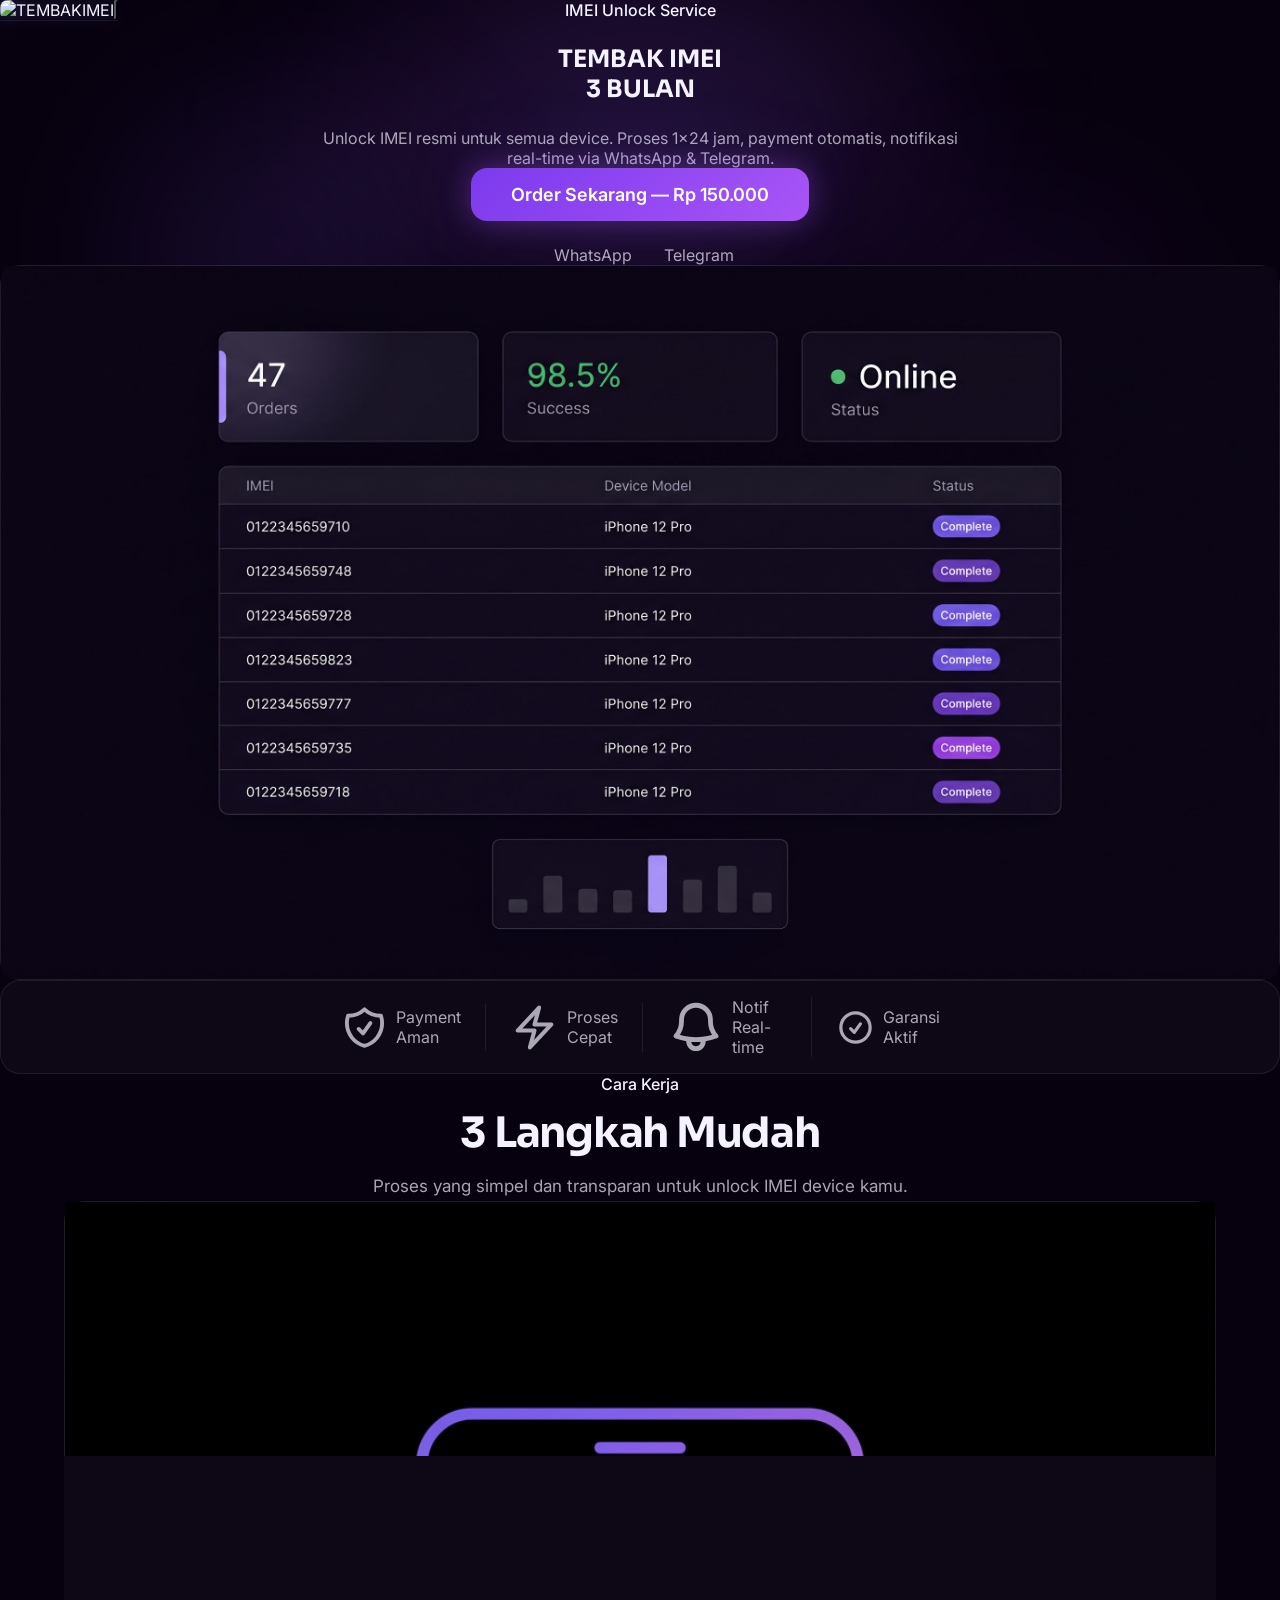
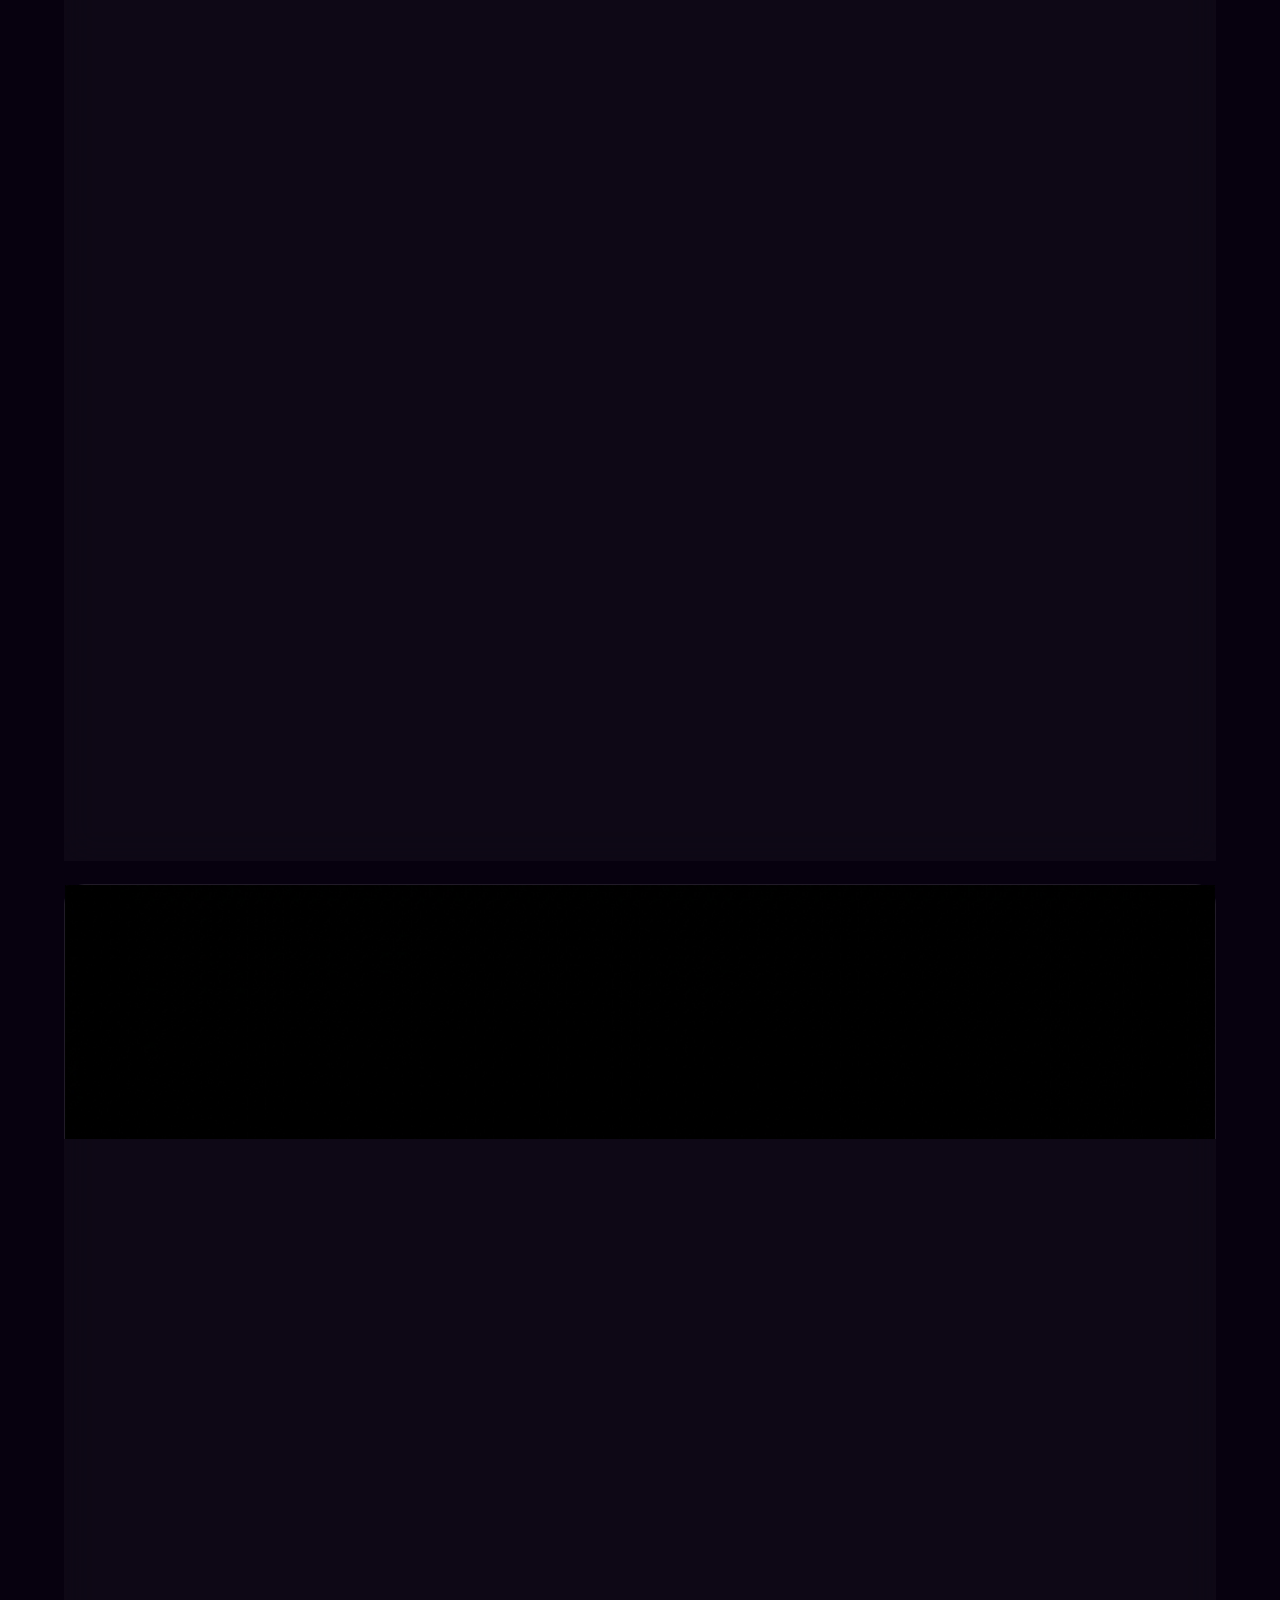
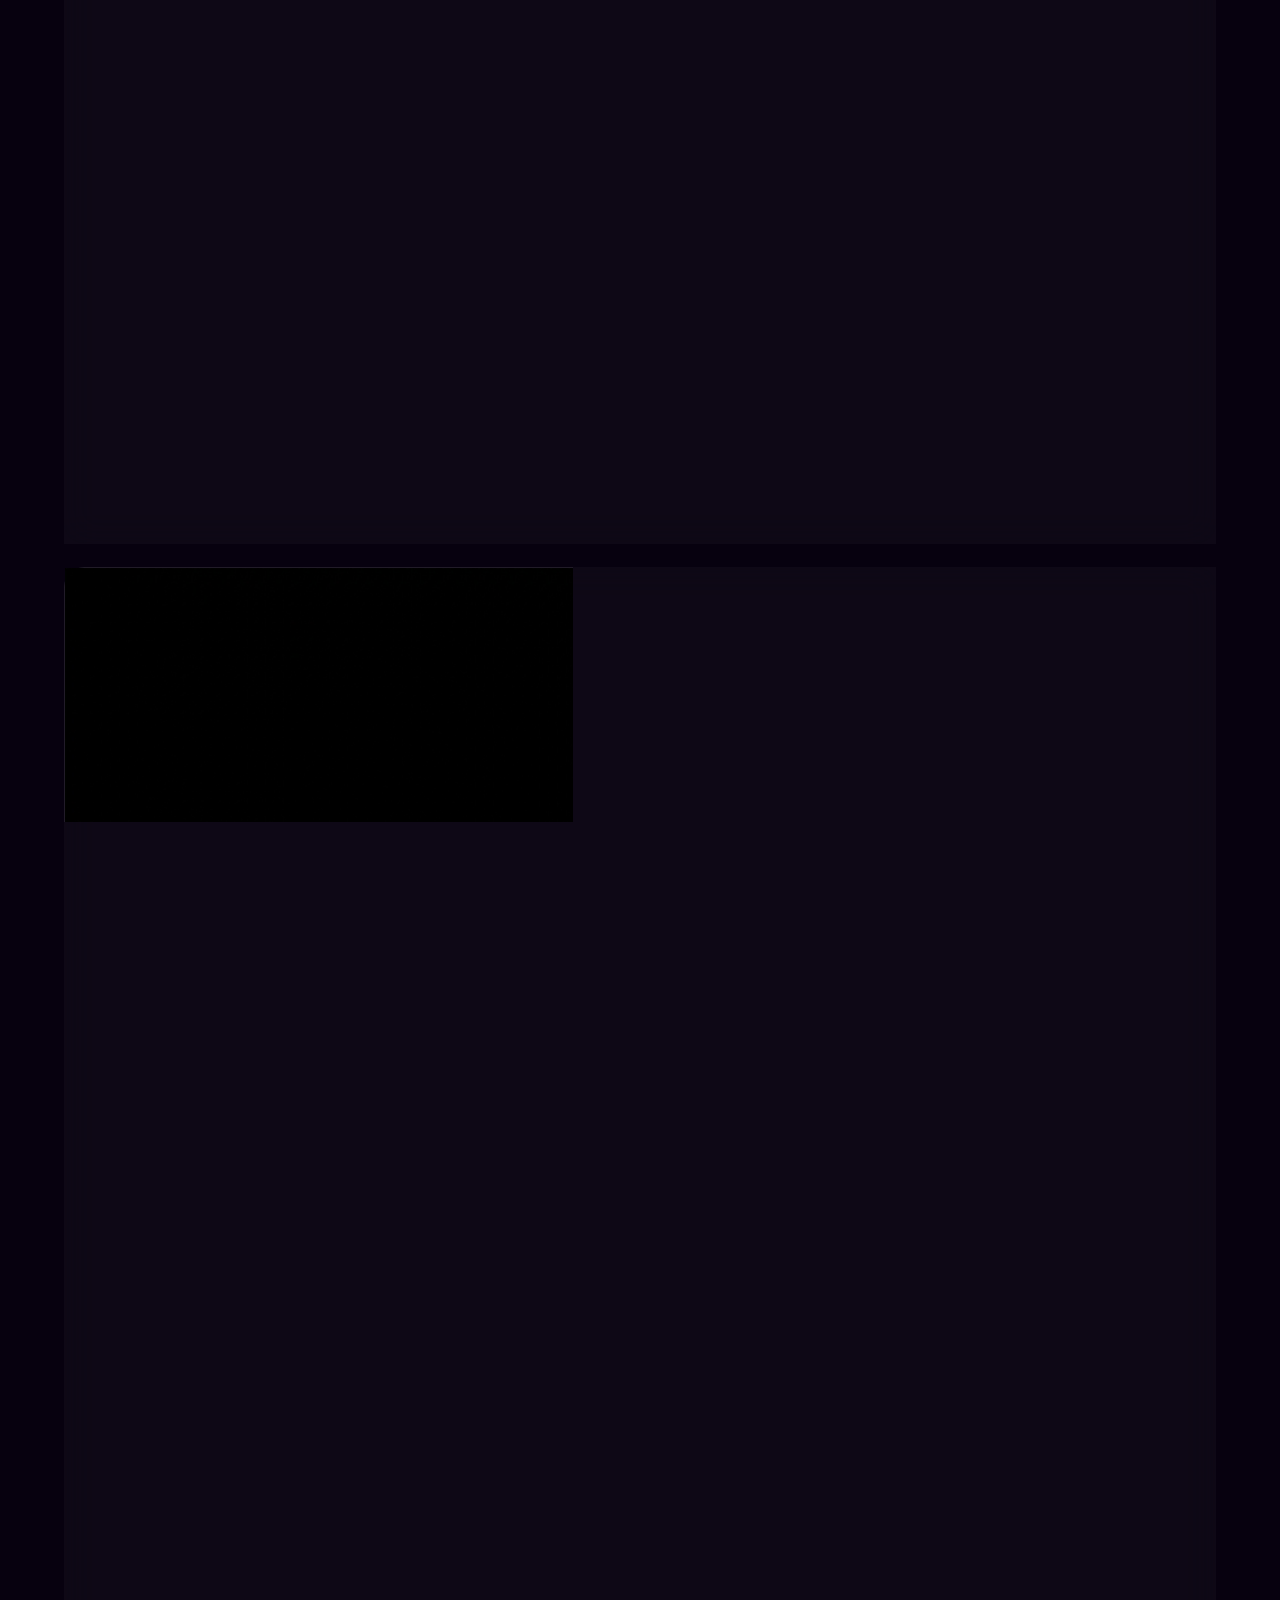
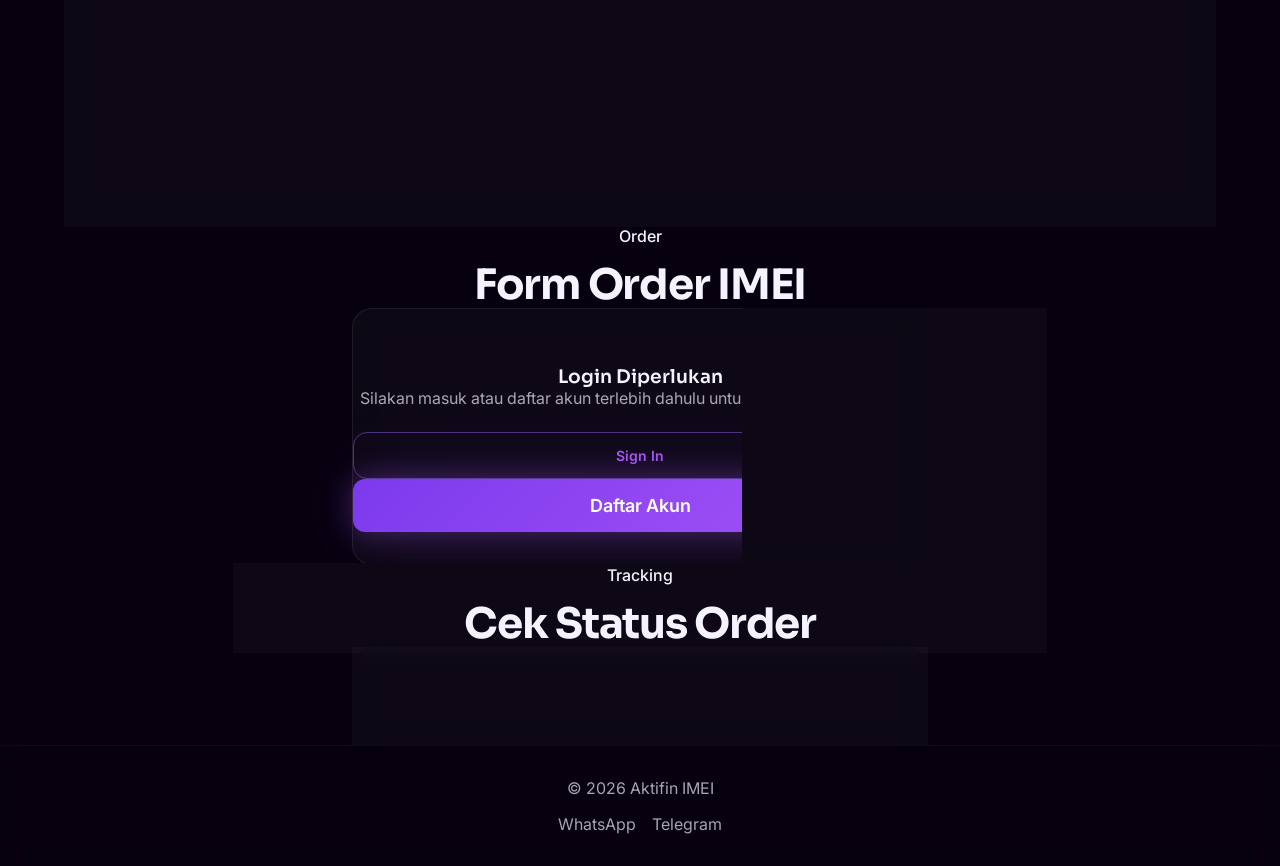
==== index.html @ e06e4b39 "first deploy - Aktifin IMEI" ====
<!DOCTYPE html>
<html lang="id">
<head>
  <meta charset="UTF-8">
  <meta name="viewport" content="width=device-width, initial-scale=1.0">
  <title>TEMBAKIMEI — Unlock IMEI Resmi 3 Bulan</title>
  <meta name="description" content="Unlock IMEI resmi dengan proses cepat 1x24 jam. Payment otomatis, notifikasi real-time.">
  <link rel="icon" type="image/png" href="https://cdn.jsdelivr.net/gh/deadlyclown/1MEI@main/IMEI.png">

  <!-- Fonts -->
  <link rel="preconnect" href="https://fonts.googleapis.com">
  <link rel="preconnect" href="https://fonts.gstatic.com" crossorigin>
  <link href="https://fonts.googleapis.com/css2?family=Inter:wght@400;500;600;700&family=Sora:wght@400;600;700;800&display=swap" rel="stylesheet">

  <!-- Tailwind -->
  <script src="https://cdn.tailwindcss.com"></script>
  <script>
    tailwind.config = {
      theme: {
        extend: {
          colors: {
            bg: '#07010F',
            surface: '#12071F',
            violet: { 500: '#8B5CF6', 600: '#7C3AED' },
            purple: { 400: '#A855F7' },
            indigo: { 500: '#6366F1' },
          },
          fontFamily: {
            sora: ['Sora', 'sans-serif'],
            inter: ['Inter', 'sans-serif'],
          }
        }
      }
    }
  </script>

  <!-- Supabase -->
  <script src="https://cdn.jsdelivr.net/npm/@supabase/supabase-js@2/dist/umd/supabase.min.js"></script>

  <!-- Custom CSS -->
  <link rel="stylesheet" href="css/style.css">

  <style>
    /* ---- Critical Above-Fold Styles ---- */
    body {
      background: #07010F;
      font-family: 'Inter', sans-serif;
      color: #F5F3FF;
      -webkit-font-smoothing: antialiased;
      -moz-osx-font-smoothing: grayscale;
    }

    .font-sora { font-family: 'Sora', sans-serif; }
    .font-inter { font-family: 'Inter', sans-serif; }

    /* Ambient Glow Background */
    .ambient-glow {
      position: absolute;
      top: -120px;
      left: 50%;
      transform: translateX(-50%);
      width: 800px;
      height: 500px;
      background: radial-gradient(ellipse at center, rgba(139,92,246,0.22) 0%, rgba(168,85,247,0.1) 40%, transparent 70%);
      filter: blur(60px);
      pointer-events: none;
      z-index: 0;
    }

    .ambient-orb {
      position: absolute;
      border-radius: 50%;
      filter: blur(80px);
      pointer-events: none;
      z-index: 0;
    }
    .orb-1 {
      width: 300px;
      height: 300px;
      background: rgba(139,92,246,0.12);
      top: 10%;
      left: 10%;
      animation: orbFloat1 20s ease-in-out infinite;
    }
    .orb-2 {
      width: 250px;
      height: 250px;
      background: rgba(168,85,247,0.08);
      top: 20%;
      right: 10%;
      animation: orbFloat2 25s ease-in-out infinite;
    }
    .orb-3 {
      width: 200px;
      height: 200px;
      background: rgba(99,102,241,0.08);
      bottom: 20%;
      left: 30%;
      animation: orbFloat3 18s ease-in-out infinite;
    }

    /* Premium Button */
    .btn-premium {
      background: linear-gradient(135deg, #7C3AED, #A855F7);
      box-shadow: 0 0 30px rgba(168,85,247,0.35), 0 0 80px rgba(139,92,246,0.15);
      transition: all 0.25s ease;
    }
    .btn-premium:hover {
      transform: translateY(-2px);
      box-shadow: 0 0 40px rgba(168,85,247,0.5), 0 0 100px rgba(139,92,246,0.25);
    }

    /* Pulse subtle */
    .pulse-subtle {
      animation: pulseSubtle 3s ease-in-out infinite;
    }
    @keyframes pulseSubtle {
      0%, 100% { box-shadow: 0 0 30px rgba(168,85,247,0.35), 0 0 80px rgba(139,92,246,0.15); }
      50% { box-shadow: 0 0 40px rgba(168,85,247,0.5), 0 0 100px rgba(139,92,246,0.25); }
    }

    /* Headings */
    .heading-section {
      font-size: 42px;
      font-weight: 700;
      letter-spacing: -0.03em;
      line-height: 1.1;
      color: #F5F3FF;
    }
    .heading-card {
      font-size: 20px;
      font-weight: 600;
      color: #F5F3FF;
    }

    /* Body text */
    .body-text {
      color: rgba(245,243,255,0.68);
      line-height: 1.7;
    }

    /* Glass card */
    .glass {
      background: rgba(255,255,255,0.03);
      backdrop-filter: blur(16px);
      -webkit-backdrop-filter: blur(16px);
      border: 1px solid rgba(255,255,255,0.08);
      border-radius: 20px;
    }

    /* Input fields */
    .input-field {
      width: 100%;
      padding: 14px 18px;
      background: rgba(255,255,255,0.04);
      border: 1px solid rgba(255,255,255,0.1);
      border-radius: 14px;
      color: #F5F3FF;
      font-size: 15px;
      transition: all 0.25s ease;
      outline: none;
    }
    .input-field::placeholder {
      color: rgba(245,243,255,0.35);
    }
    .input-field:focus {
      border-color: rgba(139,92,246,0.5);
      box-shadow: 0 0 0 3px rgba(139,92,246,0.1);
    }

    /* Outline button */
    .btn-outline {
      background: transparent;
      border: 1px solid rgba(139,92,246,0.5);
      color: #A855F7;
      padding: 14px 24px;
      border-radius: 14px;
      font-weight: 600;
      font-size: 14px;
      cursor: pointer;
      transition: all 0.25s ease;
    }
    .btn-outline:hover {
      background: rgba(139,92,246,0.1);
      border-color: #A855F7;
    }

    /* Card hover */
    .card-hover {
      transition: all 0.4s cubic-bezier(0.4,0,0.2,1);
    }
    .card-hover:hover {
      transform: translateY(-4px);
      border-color: rgba(139,92,246,0.25);
      box-shadow: 0 20px 40px rgba(139,92,246,0.15), 0 0 20px rgba(168,85,247,0.1);
    }

    /* Status badges */
    .badge-pending {
      background: rgba(245,158,11,0.15);
      color: #F59E0B;
      box-shadow: 0 0 8px rgba(245,158,11,0.2);
    }
    .badge-paid {
      background: rgba(139,92,246,0.15);
      color: #8B5CF6;
      box-shadow: 0 0 8px rgba(139,92,246,0.2);
    }
    .badge-processing {
      background: rgba(59,130,246,0.15);
      color: #3B82F6;
      box-shadow: 0 0 8px rgba(59,130,246,0.2);
    }
    .badge-completed {
      background: rgba(34,197,94,0.15);
      color: #22C55E;
      box-shadow: 0 0 8px rgba(34,197,94,0.2);
    }
    .badge-failed {
      background: rgba(239,68,68,0.15);
      color: #EF4444;
      box-shadow: 0 0 8px rgba(239,68,68,0.2);
    }

    /* Timeline */
    .timeline-line {
      position: absolute;
      left: 19px;
      top: 8px;
      bottom: 8px;
      width: 2px;
      background: rgba(255,255,255,0.1);
      border-radius: 1px;
    }

    /* Hero entrance */
    @keyframes fadeInUp {
      from { opacity: 0; transform: translateY(20px); }
      to { opacity: 1; transform: translateY(0); }
    }
    .hero-fade {
      animation: fadeInUp 0.8s ease-out both;
    }
    .hero-fade-1 { animation-delay: 0.1s; }
    .hero-fade-2 { animation-delay: 0.25s; }
    .hero-fade-3 { animation-delay: 0.4s; }
    .hero-fade-4 { animation-delay: 0.55s; }
    .hero-fade-5 { animation-delay: 0.7s; }

    /* Reduced motion */
    @media (prefers-reduced-motion: reduce) {
      .hero-fade { animation: none; opacity: 1; }
      .pulse-subtle { animation: none; }
    }

    /* ==========================================================
       DEVICE DROPDOWN — Custom 2-Level Brand/Model Selector
       ========================================================== */
    .device-dropdown-wrapper { position: relative; }

    .device-trigger-btn {
      width: 100%;
      padding: 14px 48px 14px 18px;
      background: #1c1929;
      border: 1px solid rgba(139,92,246,0.3);
      border-radius: 12px;
      color: #F5F3FF;
      font-size: 15px;
      text-align: left;
      cursor: pointer;
      transition: all 0.25s ease;
      outline: none;
      position: relative;
    }
    .device-trigger-btn:focus,
    .device-trigger-btn.device-open {
      border-color: #6c3fff;
      box-shadow: 0 0 0 3px rgba(108,63,255,0.25);
    }
    .device-trigger-btn .device-trigger-placeholder {
      color: rgba(245,243,255,0.4);
    }
    .device-trigger-btn .device-arrow {
      position: absolute;
      right: 16px;
      top: 50%;
      transform: translateY(-50%);
      width: 16px;
      height: 16px;
      color: #8B5CF6;
      transition: transform 0.25s ease;
      pointer-events: none;
    }
    .device-trigger-btn.device-open .device-arrow {
      transform: translateY(-50%) rotate(180deg);
    }

    .device-panel {
      position: absolute;
      top: calc(100% + 8px);
      left: 0;
      right: 0;
      background: #1c1929;
      border: 1px solid rgba(139,92,246,0.3);
      border-radius: 14px;
      box-shadow: 0 20px 50px rgba(0,0,0,0.6), 0 0 30px rgba(139,92,246,0.1);
      z-index: 50;
      overflow: hidden;
      animation: devicePanelIn 0.2s ease both;
    }
    @keyframes devicePanelIn {
      from { opacity: 0; transform: translateY(-6px) scale(0.98); }
      to   { opacity: 1; transform: translateY(0) scale(1); }
    }

    .device-panel-inner {
      padding: 16px;
      max-height: 380px;
      overflow-y: auto;
      scrollbar-width: thin;
      scrollbar-color: rgba(139,92,246,0.3) transparent;
    }
    .device-panel-inner::-webkit-scrollbar { width: 5px; }
    .device-panel-inner::-webkit-scrollbar-thumb {
      background: rgba(139,92,246,0.3);
      border-radius: 10px;
    }

    .device-panel-header {
      display: flex;
      align-items: center;
      gap: 10px;
      margin-bottom: 14px;
      padding-bottom: 12px;
      border-bottom: 1px solid rgba(255,255,255,0.06);
    }
    .device-panel-header h4 {
      font-size: 14px;
      font-weight: 600;
      color: #F5F3FF;
      margin: 0;
    }
    .device-panel-header .device-back-btn {
      display: flex;
      align-items: center;
      gap: 4px;
      padding: 5px 10px;
      background: rgba(139,92,246,0.1);
      border: 1px solid rgba(139,92,246,0.25);
      border-radius: 8px;
      color: #A855F7;
      font-size: 12px;
      font-weight: 500;
      cursor: pointer;
      transition: all 0.2s ease;
    }
    .device-panel-header .device-back-btn:hover {
      background: rgba(139,92,246,0.2);
      border-color: #A855F7;
    }

    .device-brand-grid {
      display: grid;
      grid-template-columns: repeat(2, 1fr);
      gap: 10px;
    }
    .device-brand-btn {
      display: flex;
      align-items: center;
      gap: 10px;
      padding: 14px 12px;
      background: rgba(255,255,255,0.03);
      border: 1px solid rgba(255,255,255,0.08);
      border-radius: 12px;
      color: #F5F3FF;
      font-size: 14px;
      font-weight: 500;
      cursor: pointer;
      transition: all 0.2s ease;
      text-align: left;
    }
    .device-brand-btn:hover {
      background: rgba(139,92,246,0.12);
      border-color: rgba(139,92,246,0.35);
      transform: translateY(-1px);
    }
    .device-brand-btn .brand-icon {
      font-size: 20px;
      line-height: 1;
      flex-shrink: 0;
    }

    .device-search {
      width: 100%;
      padding: 10px 14px;
      margin-bottom: 10px;
      background: rgba(255,255,255,0.04);
      border: 1px solid rgba(255,255,255,0.1);
      border-radius: 10px;
      color: #F5F3FF;
      font-size: 14px;
      outline: none;
      transition: all 0.2s ease;
    }
    .device-search::placeholder { color: rgba(245,243,255,0.35); }
    .device-search:focus {
      border-color: rgba(139,92,246,0.5);
      box-shadow: 0 0 0 2px rgba(139,92,246,0.1);
    }

    .device-model-list {
      display: flex;
      flex-direction: column;
      gap: 4px;
    }
    .device-model-btn {
      padding: 10px 14px;
      background: transparent;
      border: none;
      border-radius: 10px;
      color: rgba(245,243,255,0.85);
      font-size: 14px;
      text-align: left;
      cursor: pointer;
      transition: all 0.15s ease;
    }
    .device-model-btn:hover {
      background: rgba(139,92,246,0.12);
      color: #F5F3FF;
    }
    .device-model-btn.selected {
      background: rgba(139,92,246,0.2);
      color: #F5F3FF;
      font-weight: 600;
    }
    .device-model-btn.no-match {
      display: none;
    }

    .device-other-input {
      width: 100%;
      padding: 12px 14px;
      background: rgba(255,255,255,0.04);
      border: 1px solid rgba(255,255,255,0.1);
      border-radius: 10px;
      color: #F5F3FF;
      font-size: 14px;
      outline: none;
      transition: all 0.2s ease;
    }
    .device-other-input::placeholder { color: rgba(245,243,255,0.35); }
    .device-other-input:focus {
      border-color: rgba(139,92,246,0.5);
      box-shadow: 0 0 0 2px rgba(139,92,246,0.1);
    }
    .device-confirm-btn {
      margin-top: 10px;
      width: 100%;
      padding: 10px;
      background: linear-gradient(135deg, #7C3AED, #A855F7);
      border: none;
      border-radius: 10px;
      color: #fff;
      font-size: 13px;
      font-weight: 600;
      cursor: pointer;
      transition: all 0.2s ease;
    }
    .device-confirm-btn:hover {
      opacity: 0.9;
      transform: translateY(-1px);
    }

    .device-step {
      transition: opacity 0.2s ease, transform 0.2s ease;
    }
    .device-step.hidden {
      display: none;
    }
    .device-step-enter {
      animation: deviceStepIn 0.2s ease both;
    }
    @keyframes deviceStepIn {
      from { opacity: 0; transform: translateX(12px); }
      to   { opacity: 1; transform: translateX(0); }
    }

    /* OTP Modal: Name fields animation */
    @keyframes nameFieldsSlide {
      from { opacity: 0; max-height: 0; transform: translateY(-8px); margin-top: 0; }
      to   { opacity: 1; max-height: 200px; transform: translateY(0); margin-top: 0; }
    }
  </style>
</head>

<body class="min-h-screen antialiased overflow-x-hidden">

  <!-- ===================== NAVBAR ===================== -->
  <nav id="navbar" class="fixed top-0 left-0 right-0 z-50 navbar-glass" style="background: rgba(10,10,20,0.55); backdrop-filter: blur(14px); -webkit-backdrop-filter: blur(14px); border-bottom: 1px solid rgba(255,255,255,0.06);">
    <div class="max-w-6xl mx-auto px-5 md:px-8">
      <div class="flex items-center justify-between h-16">
        <!-- Logo -->
        <a href="#" class="flex items-center gap-2.5">
          <img src="https://cdn.jsdelivr.net/gh/deadlyclown/1MEI@main/IMEI.png" alt="TEMBAKIMEI" class="h-9 w-auto rounded-lg" style="filter: drop-shadow(0 0 10px rgba(139,92,246,0.4));">
        </a>

        <!-- Center Links (desktop) -->
        <div class="hidden md:flex items-center gap-8 text-[15px] font-medium" style="color: rgba(245,243,255,0.68);">
          <a href="#cara-kerja" class="hover:text-[#F5F3FF] transition-colors duration-200">Cara Kerja</a>
          <a href="#cek-status" class="hover:text-[#F5F3FF] transition-colors duration-200">Cek Status</a>
          <a href="#order" class="hover:text-[#F5F3FF] transition-colors duration-200">Order</a>
        </div>

        <!-- Auth + CTA (desktop) -->
        <div class="hidden md:flex items-center gap-4">
          <div id="auth-nav" class="flex items-center gap-3">
            <button id="nav-signin" class="text-sm font-medium transition-colors hover:text-white" style="color: rgba(245,243,255,0.68);">Masuk</button>
          </div>
          <div id="user-nav" class="hidden items-center gap-3">
            <button id="nav-profile" class="text-sm font-medium transition-colors hover:text-white" style="color: rgba(245,243,255,0.68);">Profil</button>
            <span id="user-name" class="text-sm font-medium text-white"></span>
            <button id="nav-logout" class="text-sm font-medium transition-colors hover:text-white" style="color: rgba(245,243,255,0.68);">Logout</button>
          </div>
          <button id="nav-order-btn" class="btn-premium text-white rounded-xl px-5 py-2.5 text-sm font-semibold">
            Order Sekarang
          </button>
        </div>

        <!-- Hamburger (mobile) -->
        <button id="mobile-menu-btn" class="md:hidden p-2 rounded-lg text-[#F5F3FF]" aria-label="Toggle menu">
          <svg id="hamburger-icon" class="w-6 h-6" fill="none" stroke="currentColor" stroke-width="2" viewBox="0 0 24 24">
            <path stroke-linecap="round" stroke-linejoin="round" d="M4 6h16M4 12h16M4 18h16"/>
          </svg>
          <svg id="close-icon" class="w-6 h-6 hidden" fill="none" stroke="currentColor" stroke-width="2" viewBox="0 0 24 24">
            <path stroke-linecap="round" stroke-linejoin="round" d="M6 18L18 6M6 6l12 12"/>
          </svg>
        </button>
      </div>
    </div>

    <!-- Mobile Menu -->
    <div id="mobile-menu" class="hidden md:hidden" style="background: rgba(10,10,20,0.8); backdrop-filter: blur(20px); -webkit-backdrop-filter: blur(20px); border-bottom: 1px solid rgba(255,255,255,0.06);">
      <div class="px-5 py-4 flex flex-col gap-3 text-[15px] font-medium">
        <a href="#cara-kerja" class="mobile-nav-link py-2 px-3 rounded-lg hover:bg-white/5 transition-colors" style="color: rgba(245,243,255,0.68);">Cara Kerja</a>
        <a href="#cek-status" class="mobile-nav-link py-2 px-3 rounded-lg hover:bg-white/5 transition-colors" style="color: rgba(245,243,255,0.68);">Cek Status</a>
        <a href="#order" class="mobile-nav-link py-2 px-3 rounded-lg hover:bg-white/5 transition-colors" style="color: rgba(245,243,255,0.68);">Order</a>
        <div class="flex flex-col gap-2 mt-1">
          <button id="mobile-signin" class="mobile-nav-link py-2 px-3 rounded-lg hover:bg-white/5 transition-colors text-center" style="color: rgba(245,243,255,0.68);">Masuk</button>
          <button id="mobile-profile" class="mobile-nav-link py-2 px-3 rounded-lg hover:bg-white/5 transition-colors text-center hidden" style="color: rgba(245,243,255,0.68);">Profil</button>
          <button id="mobile-order-btn" class="mobile-nav-link btn-premium text-white rounded-xl px-5 py-2.5 text-sm font-semibold text-center mt-1">Order Sekarang</button>
        </div>
      </div>
    </div>
  </nav>

  <!-- ===================== HERO SECTION ===================== -->
  <section class="relative min-h-screen flex flex-col items-center justify-center pt-24 pb-16 px-5 overflow-hidden">
    <!-- Ambient Glows -->
    <div class="ambient-glow hero-arc"></div>
    <div class="ambient-orb orb-1"></div>
    <div class="ambient-orb orb-2"></div>
    <div class="ambient-orb orb-3"></div>

    <!-- Content -->
    <div class="relative z-10 text-center max-w-4xl mx-auto">
      <!-- Eyebrow -->
      <p class="hero-fade hero-fade-1 uppercase tracking-[0.2em] text-xs font-medium text-violet-500 mb-6">
        IMEI Unlock Service
      </p>

      <!-- Headline -->
      <h1 class="hero-fade hero-fade-2 font-sora text-[44px] md:text-[72px] font-extrabold leading-[0.95] tracking-[-0.04em] text-[#F5F3FF]">
        TEMBAK IMEI<br>3 BULAN
      </h1>

      <!-- Subheadline -->
      <p class="hero-fade hero-fade-3 text-lg md:text-xl max-w-2xl mx-auto mt-6 leading-relaxed" style="color: rgba(245,243,255,0.68);">
        Unlock IMEI resmi untuk semua device. Proses 1x24 jam, payment otomatis, notifikasi real-time via WhatsApp &amp; Telegram.
      </p>

      <!-- CTA -->
      <div class="hero-fade hero-fade-4 mt-10">
        <a href="#order" class="inline-flex btn-premium pulse-subtle text-white rounded-2xl px-8 py-4 text-base font-semibold">
          Order Sekarang — Rp 150.000
        </a>
      </div>

      <!-- Secondary Links -->
      <div class="hero-fade hero-fade-5 flex items-center justify-center gap-6 mt-6 text-sm" style="color: rgba(245,243,255,0.68);">
        <a href="https://wa.me/15012108640" target="_blank" class="flex items-center gap-2 hover:text-violet-500 transition-colors duration-200">
          <svg class="w-4 h-4" fill="currentColor" viewBox="0 0 24 24"><path d="M17.472 14.382c-.297-.149-1.758-.867-2.03-.967-.273-.099-.471-.148-.67.15-.197.297-.767.966-.94 1.164-.173.199-.347.223-.644.075-.297-.15-1.255-.463-2.39-1.475-.883-.788-1.48-1.761-1.653-2.059-.173-.297-.018-.458.13-.606.134-.133.298-.347.446-.52.149-.174.198-.298.298-.497.099-.198.05-.371-.025-.52-.075-.149-.669-1.612-.916-2.207-.242-.579-.487-.5-.669-.51-.173-.008-.371-.01-.57-.01-.198 0-.52.074-.792.372-.272.297-1.04 1.016-1.04 2.479 0 1.462 1.065 2.875 1.213 3.074.149.198 2.096 3.2 5.077 4.487.709.306 1.262.489 1.694.625.712.227 1.36.195 1.871.118.571-.085 1.758-.719 2.006-1.413.248-.694.248-1.289.173-1.413-.074-.124-.272-.198-.57-.347m-5.421 7.403h-.004a9.87 9.87 0 01-5.031-1.378l-.361-.214-3.741.982.998-3.648-.235-.374a9.86 9.86 0 01-1.51-5.26c.001-5.45 4.436-9.884 9.888-9.884 2.64 0 5.122 1.03 6.988 2.898a9.825 9.825 0 012.893 6.994c-.003 5.45-4.437 9.884-9.885 9.884m8.413-18.297A11.815 11.815 0 0012.05 0C5.495 0 .16 5.335.157 11.892c0 2.096.547 4.142 1.588 5.945L.057 24l6.305-1.654a11.882 11.882 0 005.683 1.448h.005c6.554 0 11.89-5.335 11.893-11.893a11.821 11.821 0 00-3.48-8.413z"/></svg>
          WhatsApp
        </a>
        <a href="https://t.me/meiling0x" target="_blank" class="flex items-center gap-2 hover:text-violet-500 transition-colors duration-200">
          <svg class="w-4 h-4" fill="currentColor" viewBox="0 0 24 24"><path d="M11.944 0A12 12 0 0 0 0 12a12 12 0 0 0 12 12 12 12 0 0 0 12-12A12 12 0 0 0 12 0a12 12 0 0 0-.056 0zm4.962 7.224c.1-.002.321.023.465.14a.506.506 0 0 1 .171.325c.016.093.036.306.02.472-.18 1.898-.962 6.502-1.36 8.627-.168.9-.499 1.201-.82 1.23-.696.065-1.225-.46-1.9-.902-1.056-.693-1.653-1.124-2.678-1.8-1.185-.78-.417-1.21.258-1.91.177-.184 3.247-2.977 3.307-3.23.007-.032.014-.15-.056-.212s-.174-.041-.249-.024c-.106.024-1.793 1.14-5.061 3.345-.48.33-.913.49-1.302.48-.428-.008-1.252-.241-1.865-.44-.752-.245-1.349-.374-1.297-.789.027-.216.325-.437.893-.663 3.498-1.524 5.83-2.529 6.998-3.014 3.332-1.386 4.025-1.627 4.476-1.635z"/></svg>
          Telegram
        </a>
      </div>
    </div>

    <!-- Dashboard Preview -->
    <div class="hero-fade hero-fade-5 relative z-10 w-full max-w-3xl mx-auto mt-16 p-1.5 rounded-2xl glass">
      <div class="rounded-xl overflow-hidden">
        <img src="images/dashboard-hero.jpg" alt="TEMBAKIMEI Dashboard Preview" class="w-full h-auto block" loading="eager">
      </div>
    </div>
  </section>

  <!-- ===================== TRUST BAR ===================== -->
  <section class="relative z-10 px-5 -mt-4">
    <div class="max-w-3xl mx-auto glass py-4 px-6">
      <div class="flex flex-wrap items-center justify-center gap-y-3">
        <!-- Item 1 -->
        <div class="flex items-center gap-2 px-6 text-sm" style="color: rgba(245,243,255,0.68); border-right: 1px solid rgba(255,255,255,0.08);">
          <svg class="w-4 h-4 text-violet-500" fill="none" stroke="currentColor" stroke-width="2" viewBox="0 0 24 24">
            <path stroke-linecap="round" stroke-linejoin="round" d="M9 12.75 11.25 15 15 9.75m-3-7.036A11.959 11.959 0 0 1 3.598 6 11.99 11.99 0 0 0 3 9.749c0 5.592 3.824 10.29 9 11.623 5.176-1.332 9-6.03 9-11.622 0-1.31-.21-2.571-.598-3.751h-.152c-3.196 0-6.1-1.248-8.25-3.285Z"/>
          </svg>
          <span>Payment Aman</span>
        </div>
        <!-- Item 2 -->
        <div class="flex items-center gap-2 px-6 text-sm" style="color: rgba(245,243,255,0.68); border-right: 1px solid rgba(255,255,255,0.08);">
          <svg class="w-4 h-4 text-violet-500" fill="none" stroke="currentColor" stroke-width="2" viewBox="0 0 24 24">
            <path stroke-linecap="round" stroke-linejoin="round" d="M3.75 13.5l10.5-11.25L12 10.5h8.25L9.75 21.75 12 13.5H3.75z"/>
          </svg>
          <span>Proses Cepat</span>
        </div>
        <!-- Item 3 -->
        <div class="flex items-center gap-2 px-6 text-sm" style="color: rgba(245,243,255,0.68); border-right: 1px solid rgba(255,255,255,0.08);">
          <svg class="w-4 h-4 text-violet-500" fill="none" stroke="currentColor" stroke-width="2" viewBox="0 0 24 24">
            <path stroke-linecap="round" stroke-linejoin="round" d="M14.857 17.082a23.848 23.848 0 0 0 5.454-1.31A8.967 8.967 0 0 1 18 9.75V9A6 6 0 0 0 6 9v.75a8.967 8.967 0 0 1-2.312 6.022c1.733.64 3.56 1.085 5.455 1.31m5.714 0a24.255 24.255 0 0 1-5.714 0m5.714 0a3 3 0 1 1-5.714 0"/>
          </svg>
          <span>Notif Real-time</span>
        </div>
        <!-- Item 4 -->
        <div class="flex items-center gap-2 px-6 text-sm" style="color: rgba(245,243,255,0.68);">
          <svg class="w-4 h-4 text-violet-500" fill="none" stroke="currentColor" stroke-width="2" viewBox="0 0 24 24">
            <path stroke-linecap="round" stroke-linejoin="round" d="M9 12.75 11.25 15 15 9.75M21 12a9 9 0 1 1-18 0 9 9 0 0 1 18 0Z"/>
          </svg>
          <span>Garansi Aktif</span>
        </div>
      </div>
    </div>
  </section>

  <!-- ===================== CARA KERJA SECTION ===================== -->
  <section id="cara-kerja" class="py-24 md:py-32 px-5">
    <div class="max-w-6xl mx-auto">
      <!-- Header -->
      <div class="text-center">
        <p class="uppercase tracking-[0.15em] text-xs text-violet-500 font-medium">Cara Kerja</p>
        <h2 class="font-sora heading-section mt-4">3 Langkah Mudah</h2>
        <p class="body-text mt-4 max-w-xl mx-auto">Proses yang simpel dan transparan untuk unlock IMEI device kamu.</p>
      </div>

      <!-- Cards Grid -->
      <div class="grid grid-cols-1 md:grid-cols-3 gap-6 mt-16">
        <!-- Card 1 -->
        <div class="glass card-hover p-8 text-center">
          <div class="w-12 h-12 mx-auto mb-6">
            <img src="images/icon-imei-v2.png" alt="IMEI Icon" class="w-full h-full object-contain" loading="lazy">
          </div>
          <p class="font-sora text-3xl font-bold text-violet-500 mb-2">01</p>
          <h3 class="heading-card">Masukkan IMEI &amp; Device</h3>
          <p class="body-text mt-3 text-sm">Isi nomor IMEI 15 digit dan pilih model device kamu.</p>
        </div>

        <!-- Card 2 -->
        <div class="glass card-hover p-8 text-center">
          <div class="w-12 h-12 mx-auto mb-6">
            <img src="images/icon-payment-v2.png" alt="Payment Icon" class="w-full h-full object-contain" loading="lazy">
          </div>
          <p class="font-sora text-3xl font-bold text-violet-500 mb-2">02</p>
          <h3 class="heading-card">Bayar Otomatis</h3>
          <p class="body-text mt-3 text-sm">Lakukan pembayaran Rp 150.000 melalui payment gateway yang aman.</p>
        </div>

        <!-- Card 3 -->
        <div class="glass card-hover p-8 text-center">
          <div class="w-12 h-12 mx-auto mb-6">
            <img src="images/icon-notif-v2.png" alt="Notification Icon" class="w-full h-full object-contain" loading="lazy">
          </div>
          <p class="font-sora text-3xl font-bold text-violet-500 mb-2">03</p>
          <h3 class="heading-card">IMEI Aktif &amp; Notif</h3>
          <p class="body-text mt-3 text-sm">IMEI akan aktif dalam 1x24 jam. Kamu akan menerima notifikasi via WhatsApp/Telegram.</p>
        </div>
      </div>
    </div>
  </section>

  <!-- ===================== ORDER FORM SECTION ===================== -->
  <section id="order" class="pt-24 md:pt-32 pb-10 md:pb-14 px-5">
    <div class="max-w-xl mx-auto">
      <!-- Header -->
      <div class="text-center">
        <p class="uppercase tracking-[0.15em] text-xs text-violet-500 font-medium">Order</p>
        <h2 class="font-sora heading-section mt-4">Form Order IMEI</h2>
      </div>

      <!-- Form Card -->
      <div class="glass p-8 md:p-10 mt-10 relative">
        <!-- Loading Overlay -->
        <div id="form-loading" class="hidden absolute inset-0 z-20 rounded-[20px] flex flex-col items-center justify-center" style="background: rgba(7,1,15,0.7); backdrop-filter: blur(8px);">
          <svg class="animate-spin h-8 w-8 text-violet-500" xmlns="http://www.w3.org/2000/svg" fill="none" viewBox="0 0 24 24">
            <circle class="opacity-25" cx="12" cy="12" r="10" stroke="currentColor" stroke-width="4"></circle>
            <path class="opacity-75" fill="currentColor" d="M4 12a8 8 0 018-8V0C5.373 0 0 5.373 0 12h4z"></path>
          </svg>
          <p class="mt-3 text-sm" style="color: rgba(245,243,255,0.68);">Memproses order...</p>
        </div>

        <!-- GUEST VIEW: Tampilan sebelum login -->
        <div id="order-guest-view" class="flex flex-col items-center text-center py-8">
          <div class="w-16 h-16 rounded-full flex items-center justify-center mb-6" style="background: rgba(139,92,246,0.1);">
            <svg class="w-8 h-8 text-violet-500" fill="none" stroke="currentColor" stroke-width="1.5" viewBox="0 0 24 24">
              <path stroke-linecap="round" stroke-linejoin="round" d="M16.5 10.5V6.75a4.5 4.5 0 1 0-9 0v3.75m-.75 11.25h10.5a2.25 2.25 0 0 0 2.25-2.25v-6.75a2.25 2.25 0 0 0-2.25-2.25H6.75a2.25 2.25 0 0 0-2.25 2.25v6.75a2.25 2.25 0 0 0 2.25 2.25Z"/>
            </svg>
          </div>
          <h3 class="font-sora text-xl font-semibold text-[#F5F3FF] mb-3">Login Diperlukan</h3>
          <p class="text-sm max-w-xs mx-auto mb-6" style="color: rgba(245,243,255,0.68);">
            Silakan masuk atau daftar akun terlebih dahulu untuk melakukan order IMEI.
          </p>
          <div class="flex flex-col sm:flex-row gap-3 w-full max-w-xs">
            <button id="guest-signin-btn" class="btn-outline w-full py-3 text-sm font-semibold rounded-xl">Sign In</button>
            <button id="guest-signup-btn" class="btn-premium w-full text-white py-3 text-sm font-semibold rounded-xl">Daftar Akun</button>
          </div>
        </div>

        <!-- LOGGED-IN VIEW: Form order (hidden by default, ditampilkan via JS) -->
        <div id="order-form-view" class="hidden">
        <form id="order-form" class="flex flex-col gap-5" autocomplete="off">
          <!-- Nama -->
          <div>
            <label for="nama" class="block text-sm font-medium mb-2" style="color: rgba(245,243,255,0.68);">Nama Lengkap</label>
            <input
              type="text"
              id="nama"
              name="nama"
              placeholder="Budi Santoso"
              class="input-field"
            >
          </div>

          <!-- IMEI -->
          <div>
            <label for="imei" class="block text-sm font-medium mb-2" style="color: rgba(245,243,255,0.68);">Nomor IMEI</label>
            <div class="relative">
              <input
                type="text"
                id="imei"
                name="imei"
                maxlength="15"
                placeholder="351234567890123"
                class="input-field font-mono pr-10"
                inputmode="numeric"
              >
              <!-- Validation Icons -->
              <div id="imei-validation" class="hidden absolute right-3 top-1/2 -translate-y-1/2">
                <svg id="imei-check" class="w-5 h-5 text-green-400 hidden" fill="none" stroke="currentColor" stroke-width="2.5" viewBox="0 0 24 24">
                  <path stroke-linecap="round" stroke-linejoin="round" d="M5 13l4 4L19 7"/>
                </svg>
                <svg id="imei-error" class="w-5 h-5 text-red-400 hidden" fill="none" stroke="currentColor" stroke-width="2.5" viewBox="0 0 24 24">
                  <path stroke-linecap="round" stroke-linejoin="round" d="M6 18L18 6M6 6l12 12"/>
                </svg>
              </div>
            </div>
            <p id="imei-help" class="text-xs mt-1.5 text-slate-500">Masukkan 15 digit nomor IMEI</p>
          </div>

          <!-- Device — Custom 2-Level Dropdown -->
          <div>
            <label class="block text-sm font-medium mb-2" style="color: rgba(245,243,255,0.68);">Model Device</label>
            <div class="device-dropdown-wrapper">
              <!-- Trigger Button -->
              <button type="button" id="device-trigger" class="device-trigger-btn">
                <span id="device-trigger-text" class="device-trigger-placeholder">Pilih model device</span>
                <svg class="device-arrow" fill="none" stroke="currentColor" stroke-width="2" viewBox="0 0 24 24">
                  <path stroke-linecap="round" stroke-linejoin="round" d="M19.5 8.25l-7.5 7.5-7.5-7.5"/>
                </svg>
              </button>
              <!-- Hidden input for form submission -->
              <input type="hidden" id="device" name="device" value="">

              <!-- Dropdown Panel -->
              <div id="device-panel" class="device-panel hidden">
                <div class="device-panel-inner">

                  <!-- Step 1: Brand Grid -->
                  <div id="device-step-brand" class="device-step">
                    <div class="device-panel-header">
                      <h4>Pilih Brand</h4>
                    </div>
                    <div class="device-brand-grid" id="device-brand-grid">
                      <button type="button" class="device-brand-btn" data-brand="iphone">
                        <span class="brand-icon">🍎</span>
                        <span>iPhone</span>
                      </button>
                      <button type="button" class="device-brand-btn" data-brand="samsung">
                        <span class="brand-icon">📱</span>
                        <span>Samsung</span>
                      </button>
                      <button type="button" class="device-brand-btn" data-brand="xiaomi">
                        <span class="brand-icon">📱</span>
                        <span>Xiaomi</span>
                      </button>
                      <button type="button" class="device-brand-btn" data-brand="oppo">
                        <span class="brand-icon">📱</span>
                        <span>Oppo</span>
                      </button>
                      <button type="button" class="device-brand-btn" data-brand="vivo">
                        <span class="brand-icon">📱</span>
                        <span>Vivo</span>
                      </button>
                      <button type="button" class="device-brand-btn" data-brand="other">
                        <span class="brand-icon">📝</span>
                        <span>Lainnya</span>
                      </button>
                    </div>
                  </div>

                  <!-- Step 2: Model List -->
                  <div id="device-step-model" class="device-step hidden">
                    <div class="device-panel-header">
                      <button type="button" id="device-back-btn" class="device-back-btn">
                        <svg class="w-3 h-3" fill="none" stroke="currentColor" stroke-width="2.5" viewBox="0 0 24 24"><path stroke-linecap="round" stroke-linejoin="round" d="M15.75 19.5L8.25 12l7.5-7.5"/></svg>
                        Kembali
                      </button>
                      <h4 id="device-brand-title">Brand</h4>
                    </div>
                    <input type="text" id="device-search" class="device-search" placeholder="Cari model..." autocomplete="off">
                    <div id="device-model-list" class="device-model-list">
                      <!-- Injected via JS -->
                    </div>
                    <div id="device-other-wrap" class="hidden" style="margin-top:6px;">
                      <input type="text" id="device-other-input" class="device-other-input" placeholder="Ketik nama device..." autocomplete="off">
                      <button type="button" id="device-other-confirm" class="device-confirm-btn">Pilih Device Ini</button>
                    </div>
                  </div>

                </div>
              </div>
            </div>
          </div>

          <!-- WhatsApp -->
          <div>
            <label for="whatsapp" class="block text-sm font-medium mb-2" style="color: rgba(245,243,255,0.68);">Nomor WhatsApp</label>
            <input
              type="text"
              id="whatsapp"
              name="whatsapp"
              placeholder="081234567890"
              class="input-field"
              inputmode="tel"
            >
          </div>

          <!-- Email -->
          <div>
            <label for="email" class="block text-sm font-medium mb-2" style="color: rgba(245,243,255,0.68);">Email</label>
            <input
              type="email"
              id="email"
              name="email"
              placeholder="nama@email.com"
              class="input-field"
              required
            >
          </div>

          <!-- Price Box -->
          <div class="flex justify-between items-center mt-2 p-5 rounded-xl" style="background: rgba(255,255,255,0.03);">
            <span class="text-sm" style="color: rgba(245,243,255,0.68);">Total Pembayaran</span>
            <div class="flex items-center gap-2">
              <span class="text-2xl font-bold text-[#F5F3FF]">Rp 150.000</span>
              <span class="text-sm line-through" style="color: rgba(245,243,255,0.68);">Rp 300.000</span>
            </div>
          </div>

          <!-- Submit -->
          <button type="submit" id="submit-btn" class="btn-premium w-full text-white rounded-2xl py-4 text-base font-semibold flex items-center justify-center gap-2" style="opacity: 0.5; cursor: not-allowed;" disabled>
            <svg id="btn-spinner" class="animate-spin h-5 w-5 text-white hidden" xmlns="http://www.w3.org/2000/svg" fill="none" viewBox="0 0 24 24">
              <circle class="opacity-25" cx="12" cy="12" r="10" stroke="currentColor" stroke-width="4"></circle>
              <path class="opacity-75" fill="currentColor" d="M4 12a8 8 0 018-8V0C5.373 0 0 5.373 0 12h4z"></path>
            </svg>
            <span id="btn-text">Lanjutkan Pembayaran</span>
          </button>
        </form>

        <!-- Security Note -->
        <p class="mt-4 text-center text-xs flex items-center justify-center gap-1.5" style="color: rgba(245,243,255,0.68);">
          <svg class="w-3.5 h-3.5" fill="none" stroke="currentColor" stroke-width="2" viewBox="0 0 24 24">
            <path stroke-linecap="round" stroke-linejoin="round" d="M16.5 10.5V6.75a4.5 4.5 0 1 0-9 0v3.75m-.75 11.25h10.5a2.25 2.25 0 0 0 2.25-2.25v-6.75a2.25 2.25 0 0 0-2.25-2.25H6.75a2.25 2.25 0 0 0-2.25 2.25v6.75a2.25 2.25 0 0 0 2.25 2.25z"/>
          </svg>
          Pembayaran aman terenkripsi via Pakasir.com
        </p>

        <!-- Result Card (hidden by default) -->
        <div id="order-result" class="hidden mt-6 glass p-6 text-left" style="border-left: 3px solid #22C55E;">
          <div class="flex items-center gap-2 text-green-400 font-semibold mb-3">
            <svg class="w-5 h-5" fill="none" stroke="currentColor" stroke-width="2" viewBox="0 0 24 24">
              <path stroke-linecap="round" stroke-linejoin="round" d="M9 12.75 11.25 15 15 9.75M21 12a9 9 0 1 1-18 0 9 9 0 0 1 18 0Z"/>
            </svg>
            Order berhasil dibuat!
          </div>
          <p class="text-sm mb-2" style="color: rgba(245,243,255,0.68);">Order ID: <span id="result-order-id" class="font-mono text-[#F5F3FF] font-semibold">-</span></p>
          <div class="flex flex-wrap gap-3 mt-4">
            <a id="payment-link" href="#" target="_blank" class="btn-premium text-white rounded-xl px-5 py-2.5 text-sm font-semibold inline-flex items-center gap-1">
              Bayar Sekarang
              <svg class="w-4 h-4" fill="none" stroke="currentColor" stroke-width="2" viewBox="0 0 24 24">
                <path stroke-linecap="round" stroke-linejoin="round" d="M13.5 6H5.25A2.25 2.25 0 0 0 3 8.25v10.5A2.25 2.25 0 0 0 5.25 21h10.5A2.25 2.25 0 0 0 18 18.75V10.5m-10.5 6L21 3m0 0h-5.25M21 3v5.25"/>
              </svg>
            </a>
            <button id="copy-order-id" type="button" class="btn-outline px-5 py-2.5 text-sm inline-flex items-center gap-1">
              <svg class="w-4 h-4" fill="none" stroke="currentColor" stroke-width="2" viewBox="0 0 24 24">
                <path stroke-linecap="round" stroke-linejoin="round" d="M15.75 17.25v3.375c0 .621-.504 1.125-1.125 1.125h-9.75a1.125 1.125 0 0 1-1.125-1.125V7.875c0-.621.504-1.125 1.125-1.125H6.75a9.06 9.06 0 0 1 1.5.124m7.5 10.376h3.375c.621 0 1.125-.504 1.125-1.125V11.25c0-4.46-3.243-8.161-7.5-8.876a9.06 9.06 0 0 0-1.5-.124H9.375c-.621 0-1.125.504-1.125 1.125v3.5m7.5 10.375H9.375a1.125 1.125 0 0 1-1.125-1.125v-9.25m12 6.625v-1.875a3.375 3.375 0 0 0-3.375-3.375h-1.5"/>
              </svg>
              Salin Order ID
            </button>
          </div>
        </div>
        </div>
      </div>
    </div>
  </section>

  <!-- ===================== CEK STATUS SECTION ===================== -->
  <section id="cek-status" class="pt-10 md:pt-14 pb-24 md:pb-32 px-5">
    <div class="max-w-xl mx-auto">
      <!-- Header -->
      <div class="text-center">
        <p class="uppercase tracking-[0.15em] text-xs text-violet-500 font-medium">Tracking</p>
        <h2 class="font-sora heading-section mt-4">Cek Status Order</h2>
      </div>

      <!-- Status Card -->
      <div class="glass p-8 mt-10">
        <!-- Input Row -->
        <div class="flex flex-col sm:flex-row gap-3">
          <input
            type="text"
            id="status-input"
            placeholder="Order ID atau Nomor IMEI"
            class="input-field flex-1"
          >
          <button id="check-status-btn" class="btn-outline px-6 whitespace-nowrap flex items-center justify-center gap-2">
            <svg id="status-btn-spinner" class="animate-spin h-4 w-4 hidden" xmlns="http://www.w3.org/2000/svg" fill="none" viewBox="0 0 24 24">
              <circle class="opacity-25" cx="12" cy="12" r="10" stroke="currentColor" stroke-width="4"></circle>
              <path class="opacity-75" fill="currentColor" d="M4 12a8 8 0 018-8V0C5.373 0 0 5.373 0 12h4z"></path>
            </svg>
            <span id="status-btn-text">Cek Status</span>
          </button>
        </div>

        <!-- Result Card — Found (hidden by default) -->
        <div id="status-result" class="hidden mt-6">
          <div class="status-result-card" style="background: #1c1929; border: 1px solid rgba(139,92,246,0.3); border-radius: 12px; overflow: hidden; animation: fadeInUp 0.4s ease both;">
            <!-- Header: Order ID + Status Badge -->
            <div class="flex items-center justify-between p-5" style="border-bottom: 1px solid rgba(255,255,255,0.06);">
              <div>
                <p class="text-[10px] uppercase tracking-wider mb-1" style="color: rgba(245,243,255,0.4);">Order ID</p>
                <p id="status-order-id" class="font-mono text-sm font-semibold text-[#F5F3FF]">-</p>
              </div>
              <span id="status-badge" class="inline-flex items-center px-3 py-1.5 rounded-full text-[11px] font-semibold badge-pending">PENDING</span>
            </div>

            <!-- Info Grid -->
            <div class="p-5 grid grid-cols-1 sm:grid-cols-2 gap-4">
              <div>
                <p class="text-[10px] uppercase tracking-wider mb-1" style="color: rgba(245,243,255,0.4);">Device</p>
                <p id="status-device" class="text-sm font-medium text-[#F5F3FF]">-</p>
              </div>
              <div>
                <p class="text-[10px] uppercase tracking-wider mb-1" style="color: rgba(245,243,255,0.4);">IMEI</p>
                <p id="status-imei" class="font-mono text-sm text-[#F5F3FF]">-</p>
              </div>
              <div>
                <p class="text-[10px] uppercase tracking-wider mb-1" style="color: rgba(245,243,255,0.4);">WhatsApp</p>
                <p id="status-wa" class="text-sm text-[#F5F3FF]">-</p>
              </div>
              <div>
                <p class="text-[10px] uppercase tracking-wider mb-1" style="color: rgba(245,243,255,0.4);">Tanggal Order</p>
                <p id="status-date" class="text-sm text-[#F5F3FF]">-</p>
              </div>
            </div>

            <!-- Timeline -->
            <div class="px-5 pb-5">
              <div class="tl-wrap">
                <div class="timeline-line"></div>

                <!-- Step 1: Diterima -->
                <div class="timeline-step tl-item" data-step="diterima">
                  <div class="timeline-dot" style="background: rgba(255,255,255,0.12); border-color: rgba(255,255,255,0.2);">
                    <svg class="w-3.5 h-3.5" fill="none" stroke="currentColor" stroke-width="2" viewBox="0 0 24 24">
                      <path stroke-linecap="round" stroke-linejoin="round" d="M9 12h3.75M9 15h3.75M9 18h3.75m3 .75H18a2.25 2.25 0 0 0 2.25-2.25V6.108c0-1.135-.845-2.098-1.976-2.192a48.424 48.424 0 0 0-1.123-.08m-5.801 0c-.065.21-.1.433-.1.664 0 .414.336.75.75.75h4.5a.75.75 0 0 0 .75-.75 2.25 2.25 0 0 0-.1-.664m-5.8 0A2.251 2.251 0 0 1 13.5 2.25H15c1.012 0 1.867.668 2.15 1.586m-5.8 0c-.376.023-.75.05-1.124.08C9.095 4.01 8.25 4.973 8.25 6.108V8.25m0 0H4.875c-.621 0-1.125.504-1.125 1.125v11.25c0 .621.504 1.125 1.125 1.125h9.75c.621 0 1.125-.504 1.125-1.125V9.375c0-.621-.504-1.125-1.125-1.125H8.25ZM6.75 12h.008v.008H6.75V12Zm0 3h.008v.008H6.75V15Zm0 3h.008v.008H6.75V18Z"/>
                    </svg>
                  </div>
                  <div class="tl-body">
                    <p class="text-sm font-medium" style="color: #94A3B8;">Diterima</p>
                    <p class="text-xs" style="color: rgba(245,243,255,0.45);">Order masuk ke sistem</p>
                  </div>
                </div>

                <!-- Step 2: Pembayaran -->
                <div class="timeline-step tl-item" data-step="payment">
                  <div class="timeline-dot" style="background: rgba(255,255,255,0.12); border-color: rgba(255,255,255,0.2);">
                    <svg class="w-3.5 h-3.5" fill="none" stroke="currentColor" stroke-width="2" viewBox="0 0 24 24">
                      <path stroke-linecap="round" stroke-linejoin="round" d="M2.25 8.25h19.5M2.25 9h19.5m-16.5 5.25h6m-6 2.25h3m-3.75 3h15a2.25 2.25 0 0 0 2.25-2.25V6.75A2.25 2.25 0 0 0 19.5 4.5h-15a2.25 2.25 0 0 0-2.25 2.25v10.5A2.25 2.25 0 0 0 4.5 19.5Z"/>
                    </svg>
                  </div>
                  <div class="tl-body">
                    <p class="text-sm font-medium" style="color: #94A3B8;">Pembayaran</p>
                    <p class="text-xs" style="color: rgba(245,243,255,0.45);">Menunggu pembayaran</p>
                  </div>
                </div>

                <!-- Step 3: Processing -->
                <div class="timeline-step tl-item" data-step="processing">
                  <div class="timeline-dot" style="background: rgba(255,255,255,0.12); border-color: rgba(255,255,255,0.2);">
                    <svg class="w-3.5 h-3.5" fill="none" stroke="currentColor" stroke-width="2" viewBox="0 0 24 24">
                      <path stroke-linecap="round" stroke-linejoin="round" d="M16.023 9.348h4.992v-.001M2.985 19.644v-4.992m0 0h4.992m-4.993 0 3.181 3.183a8.25 8.25 0 0 0 13.803-3.7M4.031 9.865a8.25 8.25 0 0 1 13.803-3.7l3.181 3.182"/>
                    </svg>
                  </div>
                  <div class="tl-body">
                    <p class="text-sm font-medium" style="color: #94A3B8;">Processing</p>
                    <p class="text-xs" style="color: rgba(245,243,255,0.45);">Sedang diproses</p>
                  </div>
                </div>

                <!-- Step 4: Aktif -->
                <div class="timeline-step tl-item" data-step="aktif">
                  <div class="timeline-dot" style="background: rgba(255,255,255,0.12); border-color: rgba(255,255,255,0.2);">
                    <svg class="w-3.5 h-3.5" fill="none" stroke="currentColor" stroke-width="2" viewBox="0 0 24 24">
                      <path stroke-linecap="round" stroke-linejoin="round" d="M9 12.75 11.25 15 15 9.75M21 12a9 9 0 1 1-18 0 9 9 0 0 1 18 0Z"/>
                    </svg>
                  </div>
                  <div class="tl-body">
                    <p class="text-sm font-medium" style="color: #94A3B8;">Aktif</p>
                    <p class="text-xs" style="color: rgba(245,243,255,0.45);">IMEI berhasil di-unlock</p>
                  </div>
                </div>

              </div>
            </div>

            <!-- Success Message -->
            <div id="status-success" class="hidden mx-5 mb-5 p-4 rounded-xl bg-green-500/10 border border-green-500/20">
              <p class="text-sm text-green-400 font-medium flex items-center gap-2">
                <svg class="w-4 h-4" fill="none" stroke="currentColor" stroke-width="2" viewBox="0 0 24 24">
                  <path stroke-linecap="round" stroke-linejoin="round" d="M5 13l4 4L19 7"/>
                </svg>
                IMEI berhasil di-unlock! Device kamu sudah aktif.
              </p>
            </div>

            <!-- Error Message -->
            <div id="status-error" class="hidden mx-5 mb-5 p-4 rounded-xl bg-red-500/10 border border-red-500/20">
              <p class="text-sm text-red-400 font-medium flex items-center gap-2">
                <svg class="w-4 h-4" fill="none" stroke="currentColor" stroke-width="2" viewBox="0 0 24 24">
                  <path stroke-linecap="round" stroke-linejoin="round" d="M12 9v3.75m9-.75a9 9 0 1 1-18 0 9 9 0 0 1 18 0zm-9 3.75h.008v.008H12v-.008z"/>
                </svg>
                <span id="status-error-text">Order dibatalkan atau gagal diproses.</span>
              </p>
            </div>
          </div>
        </div>

        <!-- Not Found Card (hidden by default) -->
        <div id="status-notfound" class="hidden mt-6">
          <div style="background: #1c1929; border: 1px solid rgba(239,68,68,0.3); border-radius: 12px; padding: 28px; text-align: center; animation: fadeInUp 0.4s ease both;">
            <div class="w-12 h-12 rounded-full flex items-center justify-center mx-auto mb-4" style="background: rgba(239,68,68,0.1);">
              <svg class="w-6 h-6 text-red-400" fill="none" stroke="currentColor" stroke-width="2" viewBox="0 0 24 24">
                <path stroke-linecap="round" stroke-linejoin="round" d="M12 9v3.75m9-.75a9 9 0 1 1-18 0 9 9 0 0 1 18 0zm-9 3.75h.008v.008H12v-.008z"/>
              </svg>
            </div>
            <p class="text-sm text-red-400 font-semibold mb-1">Order tidak ditemukan</p>
            <p class="text-xs" style="color: rgba(245,243,255,0.5);">Pastikan Order ID atau nomor IMEI yang dimasukkan sudah benar.</p>
          </div>
        </div>
      </div>
    </div>
  </section>

  <!-- ===================== AUTH MODAL (OTP) ===================== -->
  <div id="auth-modal" class="fixed inset-0 z-[60] hidden items-center justify-center p-4" style="background: rgba(7,1,15,0.85); backdrop-filter: blur(8px);">
    <div class="glass-strong w-full max-w-md p-8 md:p-10 rounded-2xl relative">
      <button id="auth-close" class="absolute top-4 right-4 text-white/50 hover:text-white transition-colors">
        <svg class="w-6 h-6" fill="none" stroke="currentColor" stroke-width="2" viewBox="0 0 24 24"><path stroke-linecap="round" stroke-linejoin="round" d="M6 18L18 6M6 6l12 12"/></svg>
      </button>

      <!-- Header -->
      <div class="text-center mb-8">
        <h3 class="font-sora text-xl font-semibold text-[#F5F3FF]">Masuk dengan OTP</h3>
        <p class="text-xs mt-2" style="color: rgba(245,243,255,0.5);">Kode verifikasi akan dikirim ke email Anda</p>
      </div>

      <!-- Step 1: Email + Name (register flow) -->
      <div id="otp-step-1" class="flex flex-col gap-4">
        <!-- Email Input + Indicator -->
        <div>
          <label class="block text-xs font-medium mb-1.5 text-white/60">Alamat Email</label>
          <input type="email" id="otp-email" class="input-field" placeholder="nama@email.com" required autocomplete="off">
        </div>

        <!-- Name Fields (hidden by default, shown when email is new) -->
        <div id="otp-name-fields" class="hidden" style="animation: nameFieldsSlide 0.3s ease both;">
          <div class="grid grid-cols-2 gap-3">
            <div>
              <label class="block text-xs font-medium mb-1.5 text-white/60">Nama Depan</label>
              <input type="text" id="otp-first-name" class="input-field" placeholder="Budi" style="background: #1c1929; border-color: rgba(139,92,246,0.3);" autocomplete="off">
              <p id="otp-first-name-error" class="hidden text-xs mt-1.5" style="color: #ef4444;"></p>
            </div>
            <div>
              <label class="block text-xs font-medium mb-1.5 text-white/60">Nama Belakang</label>
              <input type="text" id="otp-last-name" class="input-field" placeholder="Santoso" style="background: #1c1929; border-color: rgba(139,92,246,0.3);" autocomplete="off">
              <p id="otp-last-name-error" class="hidden text-xs mt-1.5" style="color: #ef4444;"></p>
            </div>
          </div>
        </div>

        <p id="otp-error" class="text-xs text-red-400 hidden"></p>
        <button id="otp-send-btn" class="btn-premium w-full text-white rounded-xl py-3 text-sm font-semibold flex items-center justify-center gap-2">
          <svg id="otp-send-spinner" class="animate-spin h-4 w-4 text-white hidden" xmlns="http://www.w3.org/2000/svg" fill="none" viewBox="0 0 24 24">
            <circle class="opacity-25" cx="12" cy="12" r="10" stroke="currentColor" stroke-width="4"></circle>
            <path class="opacity-75" fill="currentColor" d="M4 12a8 8 0 018-8V0C5.373 0 0 5.373 0 12h4z"></path>
          </svg>
          <span id="otp-send-text">Kirim Kode OTP</span>
        </button>
      </div>

      <!-- Step 2: OTP Code -->
      <div id="otp-step-2" class="hidden flex flex-col gap-4">
        <div class="text-center">
          <p class="text-sm mb-1" style="color: rgba(245,243,255,0.68);">Kode OTP telah dikirim ke</p>
          <p id="otp-display-email" class="text-sm font-semibold text-violet-400"></p>
        </div>
        <div>
          <label class="block text-xs font-medium mb-1.5 text-white/60">Kode OTP (6 digit)</label>
          <input type="text" id="otp-code" class="input-field text-center font-mono text-lg tracking-[0.3em]" placeholder="000000" maxlength="6" inputmode="numeric">
        </div>
        <p id="otp-verify-error" class="text-xs text-red-400 hidden"></p>
        <button id="otp-verify-btn" class="btn-premium w-full text-white rounded-xl py-3 text-sm font-semibold flex items-center justify-center gap-2">
          <svg id="otp-verify-spinner" class="animate-spin h-4 w-4 text-white hidden" xmlns="http://www.w3.org/2000/svg" fill="none" viewBox="0 0 24 24">
            <circle class="opacity-25" cx="12" cy="12" r="10" stroke="currentColor" stroke-width="4"></circle>
            <path class="opacity-75" fill="currentColor" d="M4 12a8 8 0 018-8V0C5.373 0 0 5.373 0 12h4z"></path>
          </svg>
          <span id="otp-verify-text">Verifikasi</span>
        </button>
        <button id="otp-back-btn" class="text-xs font-medium transition-colors hover:text-white" style="color: rgba(245,243,255,0.5);">
          ← Kembali, ganti email
        </button>
      </div>
    </div>
  </div>

  <!-- ===================== PROFILE SETTINGS MODAL ===================== -->
  <div id="profile-modal" class="fixed inset-0 z-[60] hidden items-center justify-center p-4" style="background: rgba(7,1,15,0.85); backdrop-filter: blur(8px);">
    <div class="glass-strong w-full max-w-md p-8 md:p-10 rounded-2xl relative">
      <button id="profile-close" class="absolute top-4 right-4 text-white/50 hover:text-white transition-colors">
        <svg class="w-6 h-6" fill="none" stroke="currentColor" stroke-width="2" viewBox="0 0 24 24"><path stroke-linecap="round" stroke-linejoin="round" d="M6 18L18 6M6 6l12 12"/></svg>
      </button>

      <!-- Header -->
      <div class="text-center mb-8">
        <div class="w-12 h-12 rounded-full flex items-center justify-center mx-auto mb-4" style="background: rgba(139,92,246,0.1);">
          <svg class="w-6 h-6 text-violet-500" fill="none" stroke="currentColor" stroke-width="1.5" viewBox="0 0 24 24">
            <path stroke-linecap="round" stroke-linejoin="round" d="M15.75 6a3.75 3.75 0 1 1-7.5 0 3.75 3.75 0 0 1 7.5 0ZM4.501 20.118a7.5 7.5 0 0 1 14.998 0A17.933 17.933 0 0 1 12 21.75c-2.676 0-5.216-.584-7.499-1.632Z"/>
          </svg>
        </div>
        <h3 class="font-sora text-xl font-semibold text-[#F5F3FF]">Pengaturan Profil</h3>
        <p class="text-xs mt-2" style="color: rgba(245,243,255,0.5);">Kelola data akun Anda</p>
      </div>

      <!-- Profile Form -->
      <form id="profile-form" class="flex flex-col gap-4">
        <div>
          <label class="block text-xs font-medium mb-1.5 text-white/60">Nama Lengkap</label>
          <input type="text" id="profile-nama" class="input-field" placeholder="Budi Santoso" required>
        </div>
        <div>
          <label class="block text-xs font-medium mb-1.5 text-white/60">Email</label>
          <input type="email" id="profile-email" class="input-field" placeholder="nama@email.com" readonly style="opacity: 0.5; cursor: not-allowed;">
          <p class="text-[10px] mt-1" style="color: rgba(245,243,255,0.35);">Email tidak dapat diubah</p>
        </div>
        <div>
          <label class="block text-xs font-medium mb-1.5 text-white/60">Nomor WhatsApp</label>
          <input type="text" id="profile-wa" class="input-field" placeholder="081234567890" required>
        </div>
        <p id="profile-error" class="text-xs text-red-400 hidden"></p>
        <button type="submit" id="profile-save-btn" class="btn-premium w-full text-white rounded-xl py-3 text-sm font-semibold flex items-center justify-center gap-2 mt-2">
          <svg id="profile-spinner" class="animate-spin h-4 w-4 text-white hidden" xmlns="http://www.w3.org/2000/svg" fill="none" viewBox="0 0 24 24">
            <circle class="opacity-25" cx="12" cy="12" r="10" stroke="currentColor" stroke-width="4"></circle>
            <path class="opacity-75" fill="currentColor" d="M4 12a8 8 0 018-8V0C5.373 0 0 5.373 0 12h4z"></path>
          </svg>
          <span id="profile-save-text">Simpan Perubahan</span>
        </button>
      </form>
    </div>
  </div>

  <!-- ===================== FOOTER ===================== -->
  <footer class="footer-glass py-8 px-5">
    <div class="max-w-6xl mx-auto flex flex-col sm:flex-row items-center justify-between gap-4">
      <p class="text-sm" style="color: rgba(245,243,255,0.68);">&copy; 2026 Aktifin IMEI</p>
      <div class="flex items-center gap-4 text-sm" style="color: rgba(245,243,255,0.68);">
        <a href="https://wa.me/15012108640" target="_blank" class="hover:text-violet-500 transition-colors duration-200">WhatsApp</a>
        <a href="https://t.me/meiling0x" target="_blank" class="hover:text-violet-500 transition-colors duration-200">Telegram</a>
      </div>
    </div>
  </footer>

  <!-- ===================== PAYMENT MODAL ===================== -->
  <div id="payment-modal" class="fixed inset-0 z-[70] hidden items-center justify-center p-4" style="background: rgba(0,0,0,0.85); backdrop-filter: blur(8px);">
    <div class="w-full max-w-md rounded-2xl overflow-hidden relative" style="background: #15131f; border: 1px solid rgba(139,92,246,0.3);">
      <!-- Header -->
      <div class="p-6 text-center relative" style="background: linear-gradient(135deg, rgba(139,92,246,0.2) 0%, rgba(168,85,247,0.1) 100%); border-bottom: 1px solid rgba(139,92,246,0.2);">
        <button id="payment-modal-close" class="absolute top-4 right-4 text-white/50 hover:text-white transition-colors">
          <svg class="w-5 h-5" fill="none" stroke="currentColor" stroke-width="2" viewBox="0 0 24 24"><path stroke-linecap="round" stroke-linejoin="round" d="M6 18L18 6M6 6l12 12"/></svg>
        </button>
        <div class="w-10 h-10 rounded-full flex items-center justify-center mx-auto mb-3" style="background: rgba(139,92,246,0.15);">
          <svg class="w-5 h-5 text-violet-400" fill="none" stroke="currentColor" stroke-width="1.5" viewBox="0 0 24 24">
            <path stroke-linecap="round" stroke-linejoin="round" d="M2.25 8.25h19.5M2.25 9h19.5m-16.5 5.25h6m-6 2.25h3m-3.75 3h15a2.25 2.25 0 0 0 2.25-2.25V6.75A2.25 2.25 0 0 0 19.5 4.5h-15a2.25 2.25 0 0 0-2.25 2.25v10.5A2.25 2.25 0 0 0 4.5 19.5Z"/>
          </svg>
        </div>
        <h3 class="font-sora text-lg font-semibold text-[#F5F3FF]">Pembayaran QRIS</h3>
        <p class="text-xs mt-1" style="color: rgba(245,243,255,0.5);">Scan kode QR dengan aplikasi e-wallet atau mobile banking</p>
      </div>

      <!-- Body -->
      <div class="p-6 flex flex-col items-center gap-5">
        <!-- QR Code Container -->
        <div id="payment-qr-container" class="p-4 rounded-xl bg-white flex items-center justify-center" style="width: 220px; height: 220px;">
          <div class="animate-pulse w-16 h-16 rounded-full" style="background: rgba(139,92,246,0.2);"></div>
        </div>

        <!-- Order ID -->
        <div class="text-center">
          <p class="text-[10px] uppercase tracking-wider" style="color: rgba(245,243,255,0.4);">Order ID</p>
          <p id="payment-modal-order-id" class="font-mono text-sm font-semibold text-[#F5F3FF] mt-0.5">-</p>
        </div>

        <!-- Amount Box -->
        <div class="w-full p-4 rounded-xl text-center" style="background: rgba(255,255,255,0.03); border: 1px solid rgba(255,255,255,0.05);">
          <p class="text-[10px] uppercase tracking-wider mb-1" style="color: rgba(245,243,255,0.4);">Total Pembayaran</p>
          <p id="payment-modal-total" class="text-2xl font-bold text-[#F5F3FF]">Rp 0</p>
          <p id="payment-modal-fee" class="text-[11px] mt-1" style="color: rgba(245,243,255,0.35);">Termasuk biaya layanan</p>
        </div>

        <!-- Countdown -->
        <div class="flex items-center gap-2 px-4 py-2 rounded-full" style="background: rgba(245,158,11,0.1); border: 1px solid rgba(245,158,11,0.2);">
          <svg class="w-4 h-4 text-amber-400" fill="none" stroke="currentColor" stroke-width="2" viewBox="0 0 24 24">
            <path stroke-linecap="round" stroke-linejoin="round" d="M12 6v6h4.5m4.5 0a9 9 0 1 1-18 0 9 9 0 0 1 18 0Z"/>
          </svg>
          <span class="text-xs text-amber-400">Berlaku s/d</span>
          <span id="payment-timer" class="text-sm font-mono font-semibold text-amber-400">--:--</span>
        </div>

        <!-- Polling Status -->
        <div class="flex items-center gap-2">
          <span id="payment-polling-dot" class="w-2 h-2 rounded-full bg-violet-500 animate-pulse"></span>
          <p id="payment-polling-status" class="text-xs" style="color: rgba(245,243,255,0.5);">Menunggu pembayaran...</p>
        </div>
      </div>

      <!-- Footer -->
      <div class="p-4 flex gap-3" style="border-top: 1px solid rgba(255,255,255,0.06);">
        <button id="payment-check-btn" class="btn-premium flex-1 text-white rounded-xl py-3 text-sm font-semibold flex items-center justify-center gap-2">
          <svg class="w-4 h-4" fill="none" stroke="currentColor" stroke-width="2" viewBox="0 0 24 24">
            <path stroke-linecap="round" stroke-linejoin="round" d="M9 12.75 11.25 15 15 9.75M21 12a9 9 0 1 1-18 0 9 9 0 0 1 18 0Z"/>
          </svg>
          Sudah Bayar
        </button>
        <button id="payment-cancel-btn" class="btn-outline px-5 rounded-xl text-sm font-medium">
          Tutup
        </button>
      </div>
    </div>
  </div>

  <!-- ===================== SCRIPTS ===================== -->
  <script src="https://cdnjs.cloudflare.com/ajax/libs/qrcodejs/1.0.0/qrcode.min.js"></script>
  <script src=".env.js"></script>
  <script src="js/supabase.js"></script>
  <script src="js/pakasir.js"></script>
  <script src="js/main.js"></script>
</body>
</html>
---- css/style.css ----
/* ============================================================================
   TEMBAKIMEI - Premium Futuristic SaaS Stylesheet
   Version: 1.0.0
   Author: TEMBAKIMEI Design Team
   Description: Complete production-ready CSS for TEMBAKIMEI platform
   Last Updated: 2025
   ============================================================================ */

/* =============================================================================
   1. CSS RESET & BASE
   ============================================================================ */
*,
*::before,
*::after {
  box-sizing: border-box;
  margin: 0;
  padding: 0;
}

html {
  scroll-behavior: smooth;
}

body {
  font-family: 'Inter', system-ui, -apple-system, sans-serif;
  background: #07010F;
  color: #F5F3FF;
  min-height: 100vh;
  overflow-x: hidden;
  -webkit-font-smoothing: antialiased;
  -moz-osx-font-smoothing: grayscale;
}

img {
  max-width: 100%;
  height: auto;
  display: block;
}

a {
  color: inherit;
  text-decoration: none;
}

button {
  font-family: inherit;
}

ul,
ol {
  list-style: none;
}

/* =============================================================================
   2. TYPOGRAPHY SYSTEM
   ============================================================================ */
.heading-hero {
  font-family: 'Sora', sans-serif;
  font-size: clamp(44px, 6vw, 72px);
  font-weight: 800;
  line-height: 0.95;
  letter-spacing: -0.04em;
  color: #F5F3FF;
}

.heading-section {
  font-family: 'Sora', sans-serif;
  font-size: clamp(32px, 4vw, 42px);
  font-weight: 700;
  letter-spacing: -0.03em;
  color: #F5F3FF;
}

.heading-card {
  font-family: 'Sora', sans-serif;
  font-size: 20px;
  font-weight: 600;
  color: #F5F3FF;
}

.body-text {
  font-size: 17px;
  line-height: 1.7;
  color: rgba(245, 243, 255, 0.72);
}

.text-small {
  font-size: 14px;
  line-height: 1.5;
  color: rgba(245, 243, 255, 0.68);
}

/* =============================================================================
   3. AMBIENT BACKGROUND
   ============================================================================ */
.ambient-glow {
  position: absolute;
  top: -30%;
  left: 50%;
  transform: translateX(-50%);
  width: 900px;
  height: 600px;
  background: radial-gradient(ellipse, rgba(139, 92, 246, 0.12) 0%, rgba(168, 85, 247, 0.05) 40%, transparent 70%);
  pointer-events: none;
  z-index: 0;
}

/* =============================================================================
   4. FLOATING AMBIENT ORBS
   ============================================================================ */
.ambient-orb {
  position: absolute;
  border-radius: 50%;
  filter: blur(100px);
  pointer-events: none;
  z-index: 0;
}

.ambient-orb-1 {
  width: 500px;
  height: 500px;
  background: rgba(139, 92, 246, 0.06);
  top: 10%;
  left: -5%;
  animation: orbFloat1 25s ease-in-out infinite;
}

.ambient-orb-2 {
  width: 400px;
  height: 400px;
  background: rgba(168, 85, 247, 0.05);
  top: 40%;
  right: -8%;
  animation: orbFloat2 30s ease-in-out infinite;
}

.ambient-orb-3 {
  width: 300px;
  height: 300px;
  background: rgba(99, 102, 241, 0.04);
  bottom: 20%;
  left: 30%;
  animation: orbFloat3 20s ease-in-out infinite;
}

/* =============================================================================
   5. GLASSMORPHISM CARDS
   ============================================================================ */
.glass {
  background: rgba(18, 7, 31, 0.65);
  border: 1px solid rgba(255, 255, 255, 0.06);
  backdrop-filter: blur(20px);
  -webkit-backdrop-filter: blur(20px);
  border-radius: 16px;
}

.glass-strong {
  background: rgba(18, 7, 31, 0.85);
  border: 1px solid rgba(255, 255, 255, 0.08);
  backdrop-filter: blur(30px);
  -webkit-backdrop-filter: blur(30px);
  border-radius: 16px;
}

/* =============================================================================
   6. NAVBAR
   ============================================================================ */
.navbar-glass {
  background: rgba(10, 10, 20, 0.55);
  backdrop-filter: blur(14px);
  -webkit-backdrop-filter: blur(14px);
  border-bottom: 1px solid rgba(255, 255, 255, 0.06);
}

.nav-link {
  font-size: 14px;
  font-weight: 500;
  color: rgba(245, 243, 255, 0.68);
  padding: 8px 16px;
  border-radius: 8px;
  transition: all 0.2s ease;
}

.nav-link:hover {
  color: #F5F3FF;
  background: rgba(255, 255, 255, 0.04);
}

.nav-link.active {
  color: #F5F3FF;
  background: rgba(139, 92, 246, 0.12);
}

.nav-brand {
  font-family: 'Sora', sans-serif;
  font-size: 22px;
  font-weight: 700;
  color: #F5F3FF;
  letter-spacing: -0.02em;
}

.nav-hamburger {
  display: none;
  flex-direction: column;
  gap: 5px;
  padding: 8px;
  cursor: pointer;
  background: none;
  border: none;
}

.nav-hamburger span {
  display: block;
  width: 24px;
  height: 2px;
  background: #F5F3FF;
  border-radius: 2px;
  transition: all 0.3s ease;
}

/* =============================================================================
   7. PREMIUM BUTTONS
   ============================================================================ */
.btn-premium {
  background: linear-gradient(135deg, #7C3AED, #A855F7);
  color: #fff;
  font-size: 18px;
  font-weight: 700;
  padding: 16px 40px;
  border-radius: 14px;
  border: none;
  cursor: pointer;
  box-shadow: 0 0 30px rgba(168, 85, 247, 0.35), 0 0 80px rgba(139, 92, 246, 0.15);
  transition: all 0.25s ease;
  position: relative;
  overflow: hidden;
  display: inline-flex;
  align-items: center;
  justify-content: center;
  gap: 8px;
}

.btn-premium:hover {
  transform: translateY(-2px);
  box-shadow: 0 0 40px rgba(168, 85, 247, 0.5), 0 0 100px rgba(139, 92, 246, 0.2);
}

.btn-premium:active {
  transform: translateY(0);
}

.btn-premium::after {
  content: '';
  position: absolute;
  top: 0;
  left: -100%;
  width: 100%;
  height: 100%;
  background: linear-gradient(90deg, transparent, rgba(255, 255, 255, 0.15), transparent);
  transition: left 0.5s ease;
}

.btn-premium:hover::after {
  left: 100%;
}

.btn-outline {
  background: transparent;
  color: #8B5CF6;
  font-size: 15px;
  font-weight: 600;
  padding: 12px 28px;
  border-radius: 12px;
  border: 1px solid rgba(139, 92, 246, 0.4);
  cursor: pointer;
  transition: all 0.25s ease;
  display: inline-flex;
  align-items: center;
  justify-content: center;
  gap: 8px;
}

.btn-outline:hover {
  background: rgba(139, 92, 246, 0.1);
  border-color: rgba(139, 92, 246, 0.6);
  color: #A855F7;
  transform: translateY(-1px);
}

.btn-sm {
  font-size: 14px;
  padding: 10px 24px;
  border-radius: 10px;
}

.btn-lg {
  font-size: 20px;
  padding: 18px 48px;
  border-radius: 16px;
}

/* =============================================================================
   8. CARD HOVER EFFECTS
   ============================================================================ */
.card-hover {
  transition: all 0.3s cubic-bezier(0.4, 0, 0.2, 1);
}

.card-hover:hover {
  transform: translateY(-4px);
  border-color: rgba(139, 92, 246, 0.25);
  box-shadow: 0 12px 40px rgba(139, 92, 246, 0.1);
}

/* =============================================================================
   9. STATUS BADGES (COLORED GLOW)
   ============================================================================ */
.badge {
  display: inline-flex;
  align-items: center;
  gap: 6px;
  padding: 6px 14px;
  border-radius: 9999px;
  font-size: 12px;
  font-weight: 600;
  letter-spacing: 0.02em;
  white-space: nowrap;
}

.badge::before {
  content: '';
  width: 6px;
  height: 6px;
  border-radius: 50%;
  flex-shrink: 0;
}

.badge-pending {
  background: rgba(245, 158, 11, 0.12);
  color: #F59E0B;
  border: 1px solid rgba(245, 158, 11, 0.25);
}

.badge-pending::before {
  background: #F59E0B;
}

.badge-paid {
  background: rgba(59, 130, 246, 0.12);
  color: #60A5FA;
  border: 1px solid rgba(59, 130, 246, 0.25);
}

.badge-paid::before {
  background: #60A5FA;
}

.badge-processing {
  background: rgba(139, 92, 246, 0.12);
  color: #A78BFA;
  border: 1px solid rgba(139, 92, 246, 0.25);
}

.badge-processing::before {
  background: #A78BFA;
}

.badge-completed {
  background: rgba(34, 197, 94, 0.12);
  color: #22C55E;
  border: 1px solid rgba(34, 197, 94, 0.25);
}

.badge-completed::before {
  background: #22C55E;
}

.badge-failed {
  background: rgba(239, 68, 68, 0.12);
  color: #EF4444;
  border: 1px solid rgba(239, 68, 68, 0.25);
}

.badge-failed::before {
  background: #EF4444;
}

/* =============================================================================
   10. IMEI INPUT & FORM ELEMENTS
   ============================================================================ */
.input-field {
  background: rgba(255, 255, 255, 0.04);
  border: 1px solid rgba(255, 255, 255, 0.08);
  border-radius: 12px;
  padding: 14px 18px;
  color: #F5F3FF;
  font-size: 15px;
  font-family: 'Inter', system-ui, -apple-system, sans-serif;
  transition: all 0.2s ease;
  width: 100%;
  outline: none;
}

.input-field::placeholder {
  color: rgba(245, 243, 255, 0.4);
}

.input-field:focus {
  outline: none;
  border-color: rgba(139, 92, 246, 0.5);
  box-shadow: 0 0 0 3px rgba(139, 92, 246, 0.1);
}

.input-field:disabled {
  opacity: 0.5;
  cursor: not-allowed;
}

.imei-valid {
  border-color: #22C55E !important;
}

.imei-valid:focus {
  box-shadow: 0 0 0 3px rgba(34, 197, 94, 0.1) !important;
}

.imei-invalid {
  border-color: #EF4444 !important;
}

.imei-invalid:focus {
  box-shadow: 0 0 0 3px rgba(239, 68, 68, 0.1) !important;
}

.input-group {
  display: flex;
  flex-direction: column;
  gap: 6px;
}

.input-label {
  font-size: 13px;
  font-weight: 500;
  color: rgba(245, 243, 255, 0.68);
  margin-bottom: 2px;
}

.input-hint {
  font-size: 12px;
  color: rgba(245, 243, 255, 0.5);
  margin-top: 4px;
}

/* =============================================================================
   11. TIMELINE (STATUS CHECK)
   ============================================================================ */

/*
 * Layout math:
 *   dot size  = 36 × 36px
 *   left zone = 52px  (36px dot + 16px gap to text)
 *   line left = 17px  = (36÷2) − (2÷2) → centers 2px line on dot
 *   line top  = 18px  = 36÷2            → starts at first dot center
 *   line bot  = 18px                    → ends at last dot center
 */

/* Outer wrapper: reserves left column for dots */
.tl-wrap {
  position: relative;
  padding-left: 52px;
}

/* Single vertical line — JS updates .background for gradient progress */
.tl-wrap .timeline-line {
  position: absolute;
  left: 17px;
  top: 18px;
  bottom: 18px;
  width: 2px;
  background: rgba(255, 255, 255, 0.1);
  border-radius: 1px;
  z-index: 0;
}

/* Step row */
.tl-item {
  position: relative;
  margin-bottom: 24px;
}

.tl-item:last-child {
  margin-bottom: 0;
}

/* Dot: pulled back into the 52px left column */
.tl-item .timeline-dot {
  position: absolute;
  left: -52px;
  top: 0;
  width: 36px;
  height: 36px;
  border-radius: 50%;
  border: 2px solid;
  display: flex;
  align-items: center;
  justify-content: center;
  z-index: 1;
  transition: box-shadow 0.3s ease;
}

/* Text block: vertically centered to match dot height */
.tl-body {
  min-height: 36px;
  display: flex;
  flex-direction: column;
  justify-content: center;
  gap: 3px;
}

/* Legacy selectors — kept for backward compat, unused in status timeline */
.timeline { position: relative; padding-left: 48px; }
.timeline-line { position: absolute; width: 2px; }
.timeline-item { position: relative; padding-bottom: 32px; }
.timeline-item:last-child { padding-bottom: 0; }
.timeline-dot { border-radius: 50%; }
.timeline-content { font-size: 14px; color: rgba(245, 243, 255, 0.72); }
.timeline-time { font-size: 12px; color: rgba(245, 243, 255, 0.5); margin-top: 4px; }

/* =============================================================================
   12. ANIMATIONS
   ============================================================================ */
/* Soft float for ambient orbs */
@keyframes orbFloat1 {
  0%, 100% { transform: translate(0, 0); }
  50% { transform: translate(30px, -20px); }
}

@keyframes orbFloat2 {
  0%, 100% { transform: translate(0, 0); }
  50% { transform: translate(-20px, 25px); }
}

@keyframes orbFloat3 {
  0%, 100% { transform: translate(0, 0); }
  50% { transform: translate(15px, 15px); }
}

/* Fade in up */
@keyframes fadeInUp {
  from {
    opacity: 0;
    transform: translateY(24px);
  }
  to {
    opacity: 1;
    transform: translateY(0);
  }
}

.fade-in {
  animation: fadeInUp 0.6s ease-out forwards;
}

.fade-in-delay-1 { animation-delay: 0.1s; }
.fade-in-delay-2 { animation-delay: 0.2s; }
.fade-in-delay-3 { animation-delay: 0.3s; }
.fade-in-delay-4 { animation-delay: 0.4s; }
.fade-in-delay-5 { animation-delay: 0.5s; }

/* Spinner */
@keyframes spin {
  to { transform: rotate(360deg); }
}

.spinner {
  width: 18px;
  height: 18px;
  border: 2px solid rgba(255, 255, 255, 0.15);
  border-top-color: #A855F7;
  border-radius: 50%;
  animation: spin 0.8s linear infinite;
}

.spinner-lg {
  width: 32px;
  height: 32px;
  border-width: 3px;
}

/* Toast */
@keyframes toastIn {
  from { transform: translateX(120%); opacity: 0; }
  to { transform: translateX(0); opacity: 1; }
}

@keyframes toastOut {
  from { transform: translateX(0); opacity: 1; }
  to { transform: translateX(120%); opacity: 0; }
}

.toast-in {
  animation: toastIn 0.35s cubic-bezier(0.4, 0, 0.2, 1);
}

.toast-out {
  animation: toastOut 0.3s cubic-bezier(0.4, 0, 0.2, 1) forwards;
}

/* Subtle pulse for CTA */
@keyframes subtlePulse {
  0%, 100% {
    box-shadow: 0 0 30px rgba(168, 85, 247, 0.35), 0 0 80px rgba(139, 92, 246, 0.15);
  }
  50% {
    box-shadow: 0 0 40px rgba(168, 85, 247, 0.45), 0 0 100px rgba(139, 92, 246, 0.2);
  }
}

.pulse-subtle {
  animation: subtlePulse 3s ease-in-out infinite;
}

/* Shimmer loading */
@keyframes shimmer {
  0% { background-position: -200% 0; }
  100% { background-position: 200% 0; }
}

.shimmer {
  background: linear-gradient(90deg, rgba(255,255,255,0.03) 25%, rgba(255,255,255,0.08) 50%, rgba(255,255,255,0.03) 75%);
  background-size: 200% 100%;
  animation: shimmer 1.5s infinite;
  border-radius: 8px;
}

/* Scale in */
@keyframes scaleIn {
  from { opacity: 0; transform: scale(0.95); }
  to { opacity: 1; transform: scale(1); }
}

.scale-in {
  animation: scaleIn 0.4s ease-out forwards;
}

/* =============================================================================
   13. SCROLLBAR
   ============================================================================ */
::-webkit-scrollbar {
  width: 6px;
}

::-webkit-scrollbar-track {
  background: #07010F;
}

::-webkit-scrollbar-thumb {
  background: rgba(139, 92, 246, 0.3);
  border-radius: 3px;
}

::-webkit-scrollbar-thumb:hover {
  background: rgba(139, 92, 246, 0.5);
}

/* Firefox scrollbar */
* {
  scrollbar-width: thin;
  scrollbar-color: rgba(139, 92, 246, 0.3) #07010F;
}

/* =============================================================================
   14. SELECTION
   ============================================================================ */
::selection {
  background: rgba(139, 92, 246, 0.3);
  color: #F5F3FF;
}

::-moz-selection {
  background: rgba(139, 92, 246, 0.3);
  color: #F5F3FF;
}

/* =============================================================================
   15. FOOTER
   ============================================================================ */
.footer-glass {
  background: rgba(7, 1, 15, 0.8);
  border-top: 1px solid rgba(255, 255, 255, 0.04);
  backdrop-filter: blur(10px);
  -webkit-backdrop-filter: blur(10px);
}

.footer-link {
  font-size: 14px;
  color: rgba(245, 243, 255, 0.5);
  transition: color 0.2s ease;
}

.footer-link:hover {
  color: rgba(245, 243, 255, 0.85);
}

.footer-heading {
  font-family: 'Sora', sans-serif;
  font-size: 13px;
  font-weight: 600;
  color: rgba(245, 243, 255, 0.85);
  text-transform: uppercase;
  letter-spacing: 0.08em;
}

/* =============================================================================
   16. RESPONSIVE
   ============================================================================ */
@media (max-width: 768px) {
  .heading-hero {
    font-size: 44px;
  }

  .heading-section {
    font-size: 32px;
  }

  .section-padding {
    padding-top: 64px;
    padding-bottom: 64px;
  }

  .container-default {
    padding-left: 20px;
    padding-right: 20px;
  }

  .grid-responsive {
    grid-template-columns: 1fr !important;
  }

  .grid-responsive-2 {
    grid-template-columns: repeat(2, 1fr) !important;
  }

  .nav-links {
    display: none;
    position: absolute;
    top: 100%;
    left: 0;
    right: 0;
    background: rgba(10, 10, 20, 0.98);
    backdrop-filter: blur(20px);
    flex-direction: column;
    padding: 16px 20px;
    gap: 4px;
    border-bottom: 1px solid rgba(255, 255, 255, 0.06);
  }

  .nav-links.open {
    display: flex;
  }

  .nav-hamburger {
    display: flex;
  }

  .nav-link {
    padding: 12px 16px;
    font-size: 15px;
  }

  .btn-premium {
    font-size: 16px;
    padding: 14px 32px;
  }

  .ambient-orb-1 {
    width: 300px;
    height: 300px;
  }

  .ambient-orb-2 {
    width: 250px;
    height: 250px;
  }

  .ambient-orb-3 {
    width: 200px;
    height: 200px;
  }

  .ambient-glow {
    width: 100%;
    height: 400px;
  }
}

@media (max-width: 480px) {
  .heading-hero {
    font-size: 36px;
  }

  .heading-section {
    font-size: 28px;
  }

  .btn-premium {
    width: 100%;
    font-size: 15px;
    padding: 14px 24px;
  }

  .btn-outline {
    width: 100%;
  }
}

/* =============================================================================
   17. UTILITY CLASSES
   ============================================================================ */
/* Text gradient */
.text-gradient {
  background: linear-gradient(135deg, #8B5CF6 0%, #A855F7 50%, #6366F1 100%);
  -webkit-background-clip: text;
  -webkit-text-fill-color: transparent;
  background-clip: text;
}

/* Glow text */
.glow-text {
  text-shadow: 0 0 40px rgba(139, 92, 246, 0.3), 0 0 80px rgba(168, 85, 247, 0.15);
}

/* Section padding */
.section-padding {
  padding-top: 96px;
  padding-bottom: 96px;
}

@media (min-width: 768px) {
  .section-padding {
    padding-top: 128px;
    padding-bottom: 128px;
  }
}

/* Container narrow */
.container-narrow {
  max-width: 896px;
  margin-left: auto;
  margin-right: auto;
}

/* Container default */
.container-default {
  max-width: 1152px;
  margin-left: auto;
  margin-right: auto;
  padding-left: 24px;
  padding-right: 24px;
}

/* Z-index layers */
.z-0 { z-index: 0; }
.z-10 { z-index: 10; }
.z-20 { z-index: 20; }
.z-30 { z-index: 30; }
.z-40 { z-index: 40; }
.z-50 { z-index: 50; }

/* Position */
.relative { position: relative; }
.absolute { position: absolute; }
.fixed { position: fixed; }
.sticky { position: sticky; }

/* Flex */
.flex { display: flex; }
.flex-col { flex-direction: column; }
.items-center { align-items: center; }
.justify-center { justify-content: center; }
.justify-between { justify-content: space-between; }
.gap-2 { gap: 8px; }
.gap-4 { gap: 16px; }
.gap-6 { gap: 24px; }
.gap-8 { gap: 32px; }

/* Grid */
.grid { display: grid; }
.grid-cols-1 { grid-template-columns: repeat(1, 1fr); }
.grid-cols-2 { grid-template-columns: repeat(2, 1fr); }
.grid-cols-3 { grid-template-columns: repeat(3, 1fr); }
.grid-cols-4 { grid-template-columns: repeat(4, 1fr); }
.gap-4 { gap: 16px; }
.gap-6 { gap: 24px; }
.gap-8 { gap: 32px; }

/* Width */
.w-full { width: 100%; }
.max-w-md { max-width: 448px; }
.max-w-lg { max-width: 512px; }
.max-w-xl { max-width: 576px; }
.max-w-2xl { max-width: 672px; }
.max-w-4xl { max-width: 896px; }
.max-w-6xl { max-width: 1152px; }

/* Spacing */
.mx-auto { margin-left: auto; margin-right: auto; }
.mt-2 { margin-top: 8px; }
.mt-4 { margin-top: 16px; }
.mt-6 { margin-top: 24px; }
.mt-8 { margin-top: 32px; }
.mb-2 { margin-bottom: 8px; }
.mb-4 { margin-bottom: 16px; }
.mb-6 { margin-bottom: 24px; }
.mb-8 { margin-bottom: 32px; }
.py-4 { padding-top: 16px; padding-bottom: 16px; }
.py-8 { padding-top: 32px; padding-bottom: 32px; }
.px-4 { padding-left: 16px; padding-right: 16px; }
.px-6 { padding-left: 24px; padding-right: 24px; }

/* Text alignment */
.text-center { text-align: center; }
.text-left { text-align: left; }
.text-right { text-align: right; }

/* Font weight */
.font-medium { font-weight: 500; }
.font-semibold { font-weight: 600; }
.font-bold { font-weight: 700; }

/* Hidden */
.hidden { display: none; }

/* Overflow */
.overflow-hidden { overflow: hidden; }

/* Pointer events */
.pointer-events-none { pointer-events: none; }

/* Border radius */
.rounded-lg { border-radius: 8px; }
.rounded-xl { border-radius: 12px; }
.rounded-2xl { border-radius: 16px; }

/* Backdrop blur helpers */
.blur-backdrop {
  backdrop-filter: blur(20px);
  -webkit-backdrop-filter: blur(20px);
}

/* Card surface (solid, non-glass) */
.card-surface {
  background: #12071F;
  border: 1px solid rgba(255, 255, 255, 0.06);
  border-radius: 16px;
}

/* Divider */
.divider {
  height: 1px;
  background: rgba(255, 255, 255, 0.06);
  width: 100%;
}

/* Pricing highlight card */
.pricing-highlight {
  background: linear-gradient(135deg, rgba(139, 92, 246, 0.15), rgba(168, 85, 247, 0.08));
  border: 1px solid rgba(139, 92, 246, 0.3);
  box-shadow: 0 0 40px rgba(139, 92, 246, 0.08);
}

/* Feature list item */
.feature-item {
  display: flex;
  align-items: center;
  gap: 12px;
  font-size: 15px;
  color: rgba(245, 243, 255, 0.8);
}

.feature-item::before {
  content: '';
  width: 20px;
  height: 20px;
  background: rgba(34, 197, 94, 0.2);
  border-radius: 50%;
  background-image: url("data:image/svg+xml,%3Csvg xmlns='http://www.w3.org/2000/svg' width='12' height='12' viewBox='0 0 24 24' fill='none' stroke='%2322C55E' stroke-width='3' stroke-linecap='round' stroke-linejoin='round'%3E%3Cpolyline points='20 6 9 17 4 12'%3E%3C/polyline%3E%3C/svg%3E");
  background-repeat: no-repeat;
  background-position: center;
  flex-shrink: 0;
}

/* Stat card */
.stat-value {
  font-family: 'Sora', sans-serif;
  font-size: 36px;
  font-weight: 700;
  color: #F5F3FF;
  letter-spacing: -0.02em;
}

.stat-label {
  font-size: 13px;
  color: rgba(245, 243, 255, 0.6);
  margin-top: 4px;
}

/* Hero subtitle */
.hero-subtitle {
  font-size: 18px;
  line-height: 1.7;
  color: rgba(245, 243, 255, 0.68);
  max-width: 560px;
}

/* Pricing amount */
.pricing-amount {
  font-family: 'Sora', sans-serif;
  font-size: 48px;
  font-weight: 800;
  color: #F5F3FF;
  letter-spacing: -0.03em;
}

.pricing-period {
  font-size: 15px;
  color: rgba(245, 243, 255, 0.5);
  font-weight: 500;
}

/* Social proof */
.social-proof-text {
  font-size: 13px;
  color: rgba(245, 243, 255, 0.55);
}

/* Empty state */
.empty-state {
  text-align: center;
  padding: 48px 24px;
}

.empty-state-icon {
  width: 64px;
  height: 64px;
  margin: 0 auto 16px;
  background: rgba(139, 92, 246, 0.08);
  border-radius: 20px;
  display: flex;
  align-items: center;
  justify-content: center;
}

.empty-state-title {
  font-family: 'Sora', sans-serif;
  font-size: 18px;
  font-weight: 600;
  color: #F5F3FF;
  margin-bottom: 8px;
}

.empty-state-desc {
  font-size: 14px;
  color: rgba(245, 243, 255, 0.55);
}

/* Table styles */
.data-table {
  width: 100%;
  border-collapse: collapse;
}

.data-table th {
  font-size: 12px;
  font-weight: 600;
  text-transform: uppercase;
  letter-spacing: 0.06em;
  color: rgba(245, 243, 255, 0.5);
  text-align: left;
  padding: 12px 16px;
  border-bottom: 1px solid rgba(255, 255, 255, 0.06);
}

.data-table td {
  font-size: 14px;
  color: rgba(245, 243, 255, 0.8);
  padding: 14px 16px;
  border-bottom: 1px solid rgba(255, 255, 255, 0.04);
}

.data-table tbody tr {
  transition: background 0.15s ease;
}

.data-table tbody tr:hover {
  background: rgba(255, 255, 255, 0.02);
}

/* Step indicator (for multi-step forms) */
.step-indicator {
  display: flex;
  align-items: center;
  gap: 12px;
}

.step-dot {
  width: 32px;
  height: 32px;
  border-radius: 50%;
  display: flex;
  align-items: center;
  justify-content: center;
  font-family: 'Sora', sans-serif;
  font-size: 13px;
  font-weight: 600;
  flex-shrink: 0;
}

.step-dot.active {
  background: linear-gradient(135deg, #7C3AED, #A855F7);
  color: #fff;
}

.step-dot.completed {
  background: rgba(34, 197, 94, 0.2);
  color: #22C55E;
}

.step-dot.pending {
  background: rgba(255, 255, 255, 0.06);
  color: rgba(245, 243, 255, 0.4);
}

.step-line {
  flex: 1;
  height: 2px;
  background: rgba(255, 255, 255, 0.06);
  border-radius: 1px;
}

.step-line.completed {
  background: linear-gradient(90deg, #22C55E, rgba(34, 197, 94, 0.3));
}

/* Info banner */
.info-banner {
  background: rgba(139, 92, 246, 0.08);
  border: 1px solid rgba(139, 92, 246, 0.2);
  border-radius: 12px;
  padding: 12px 16px;
  font-size: 13px;
  color: rgba(245, 243, 255, 0.7);
}

/* Danger banner */
.danger-banner {
  background: rgba(239, 68, 68, 0.08);
  border: 1px solid rgba(239, 68, 68, 0.2);
  border-radius: 12px;
  padding: 12px 16px;
  font-size: 13px;
  color: rgba(245, 243, 255, 0.7);
}

/* Success banner */
.success-banner {
  background: rgba(34, 197, 94, 0.08);
  border: 1px solid rgba(34, 197, 94, 0.2);
  border-radius: 12px;
  padding: 12px 16px;
  font-size: 13px;
  color: rgba(245, 243, 255, 0.7);
}

/* Copy button */
.copy-btn {
  background: rgba(255, 255, 255, 0.06);
  border: 1px solid rgba(255, 255, 255, 0.08);
  border-radius: 8px;
  padding: 6px 10px;
  cursor: pointer;
  transition: all 0.2s ease;
  color: rgba(245, 243, 255, 0.6);
}

.copy-btn:hover {
  background: rgba(255, 255, 255, 0.1);
  color: #F5F3FF;
}

/* IMEI display */
.imei-display {
  font-family: 'Inter', monospace;
  font-size: 15px;
  font-weight: 500;
  letter-spacing: 0.08em;
  color: #F5F3FF;
  background: rgba(255, 255, 255, 0.04);
  border: 1px solid rgba(255, 255, 255, 0.08);
  border-radius: 10px;
  padding: 10px 14px;
}

/* Tooltip */
.tooltip {
  position: relative;
}

.tooltip-text {
  position: absolute;
  bottom: calc(100% + 8px);
  left: 50%;
  transform: translateX(-50%);
  background: #12071F;
  border: 1px solid rgba(255, 255, 255, 0.1);
  color: #F5F3FF;
  font-size: 12px;
  padding: 6px 12px;
  border-radius: 8px;
  white-space: nowrap;
  opacity: 0;
  pointer-events: none;
  transition: opacity 0.2s ease;
  z-index: 50;
}

.tooltip:hover .tooltip-text {
  opacity: 1;
}

/* Back to top button */
.back-to-top {
  position: fixed;
  bottom: 24px;
  right: 24px;
  width: 44px;
  height: 44px;
  border-radius: 12px;
  background: rgba(18, 7, 31, 0.9);
  border: 1px solid rgba(255, 255, 255, 0.08);
  backdrop-filter: blur(10px);
  color: #F5F3FF;
  cursor: pointer;
  display: flex;
  align-items: center;
  justify-content: center;
  transition: all 0.25s ease;
  z-index: 40;
  opacity: 0;
  transform: translateY(10px);
  pointer-events: none;
}

.back-to-top.visible {
  opacity: 1;
  transform: translateY(0);
  pointer-events: auto;
}

.back-to-top:hover {
  background: rgba(139, 92, 246, 0.2);
  border-color: rgba(139, 92, 246, 0.4);
}

/* =============================================================================
   DARK THEME SPECIFIC (Already dark, but keeping for consistency)
   ============================================================================ */
body {
  background-color: #07010F;
  color: #F5F3FF;
}
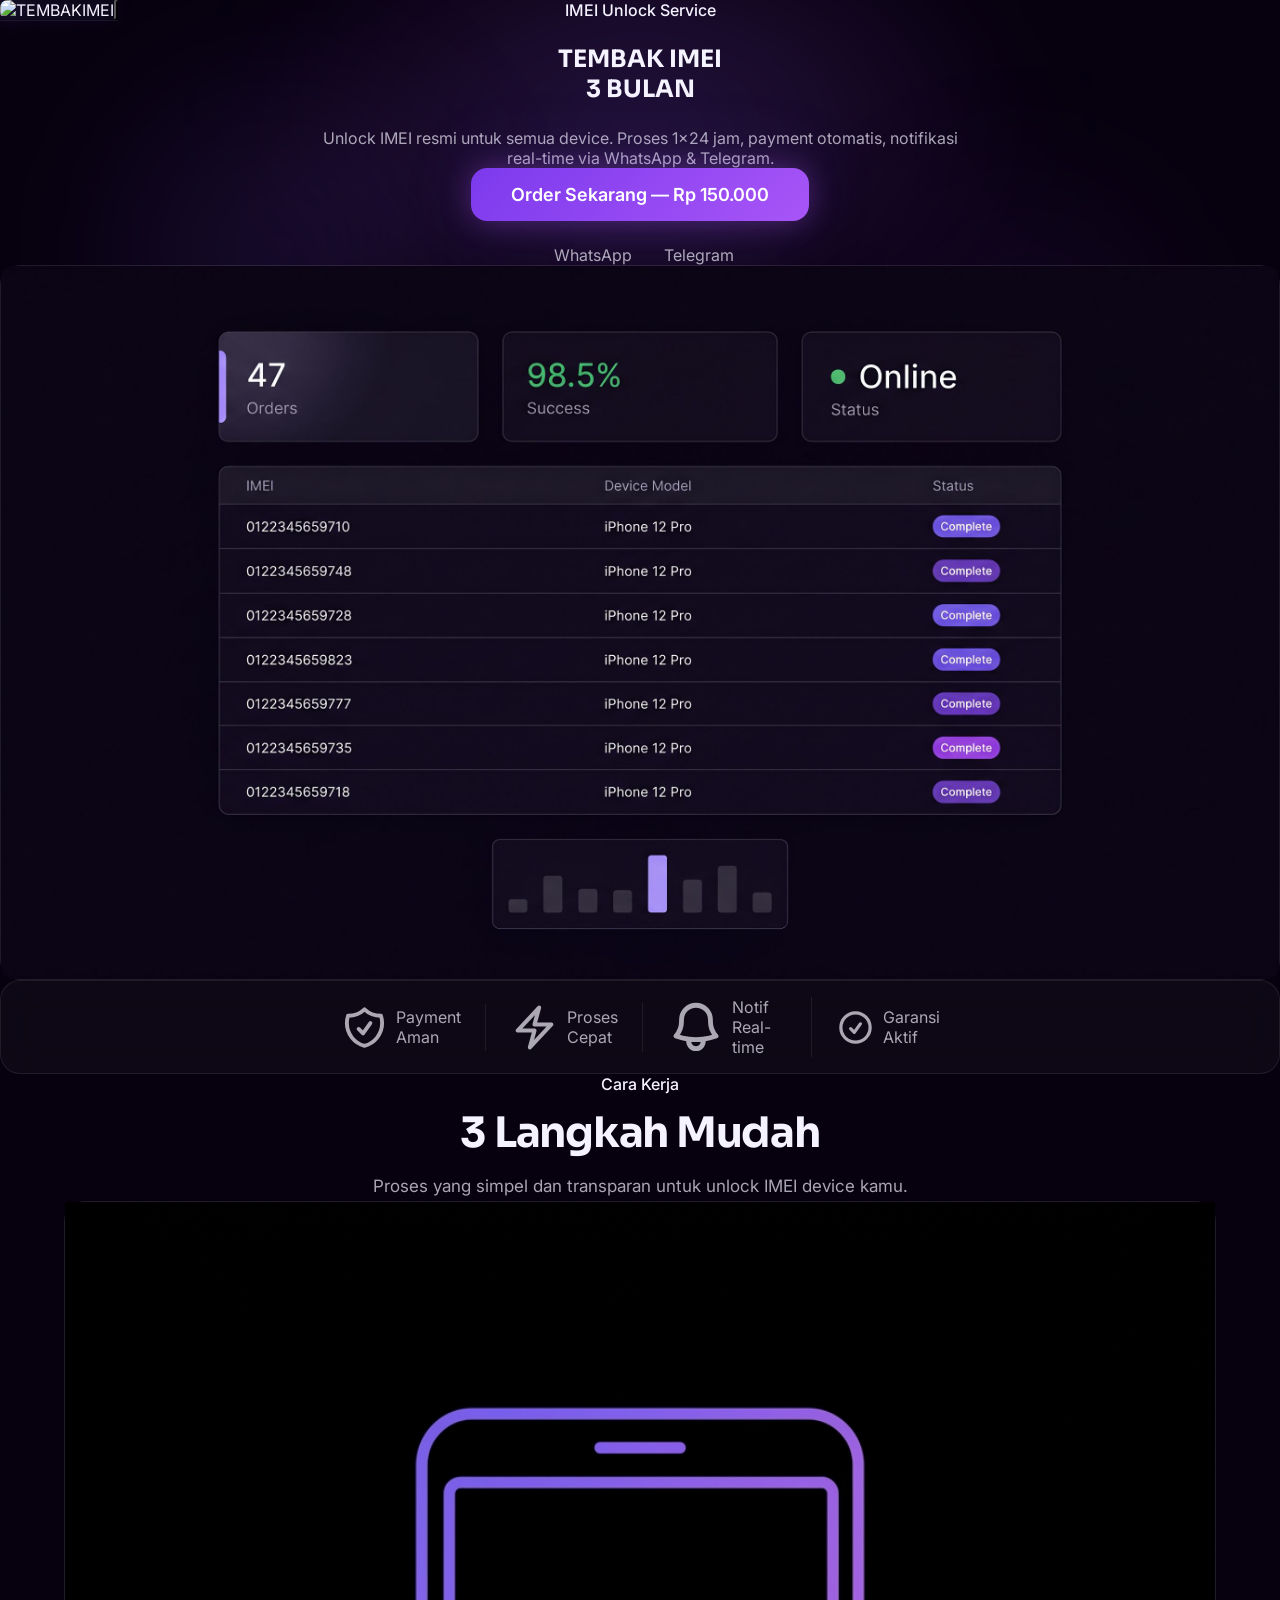
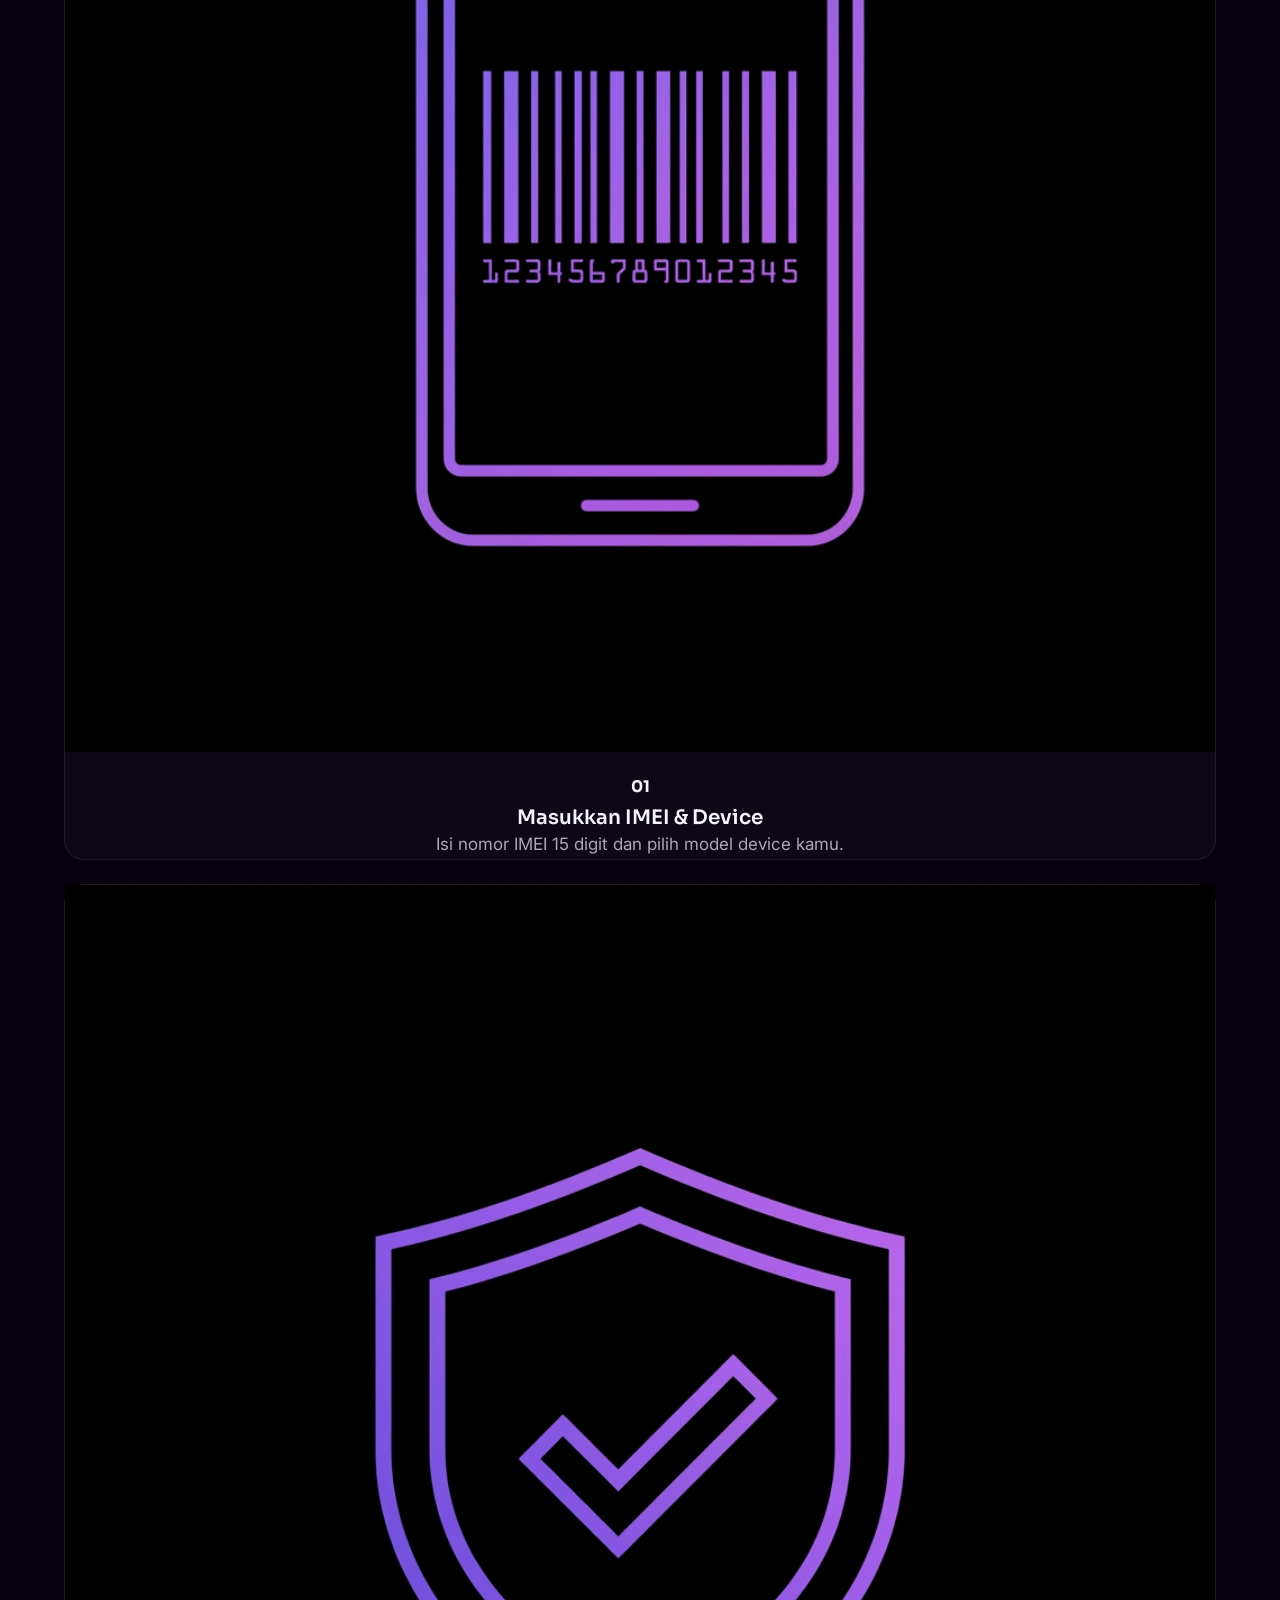
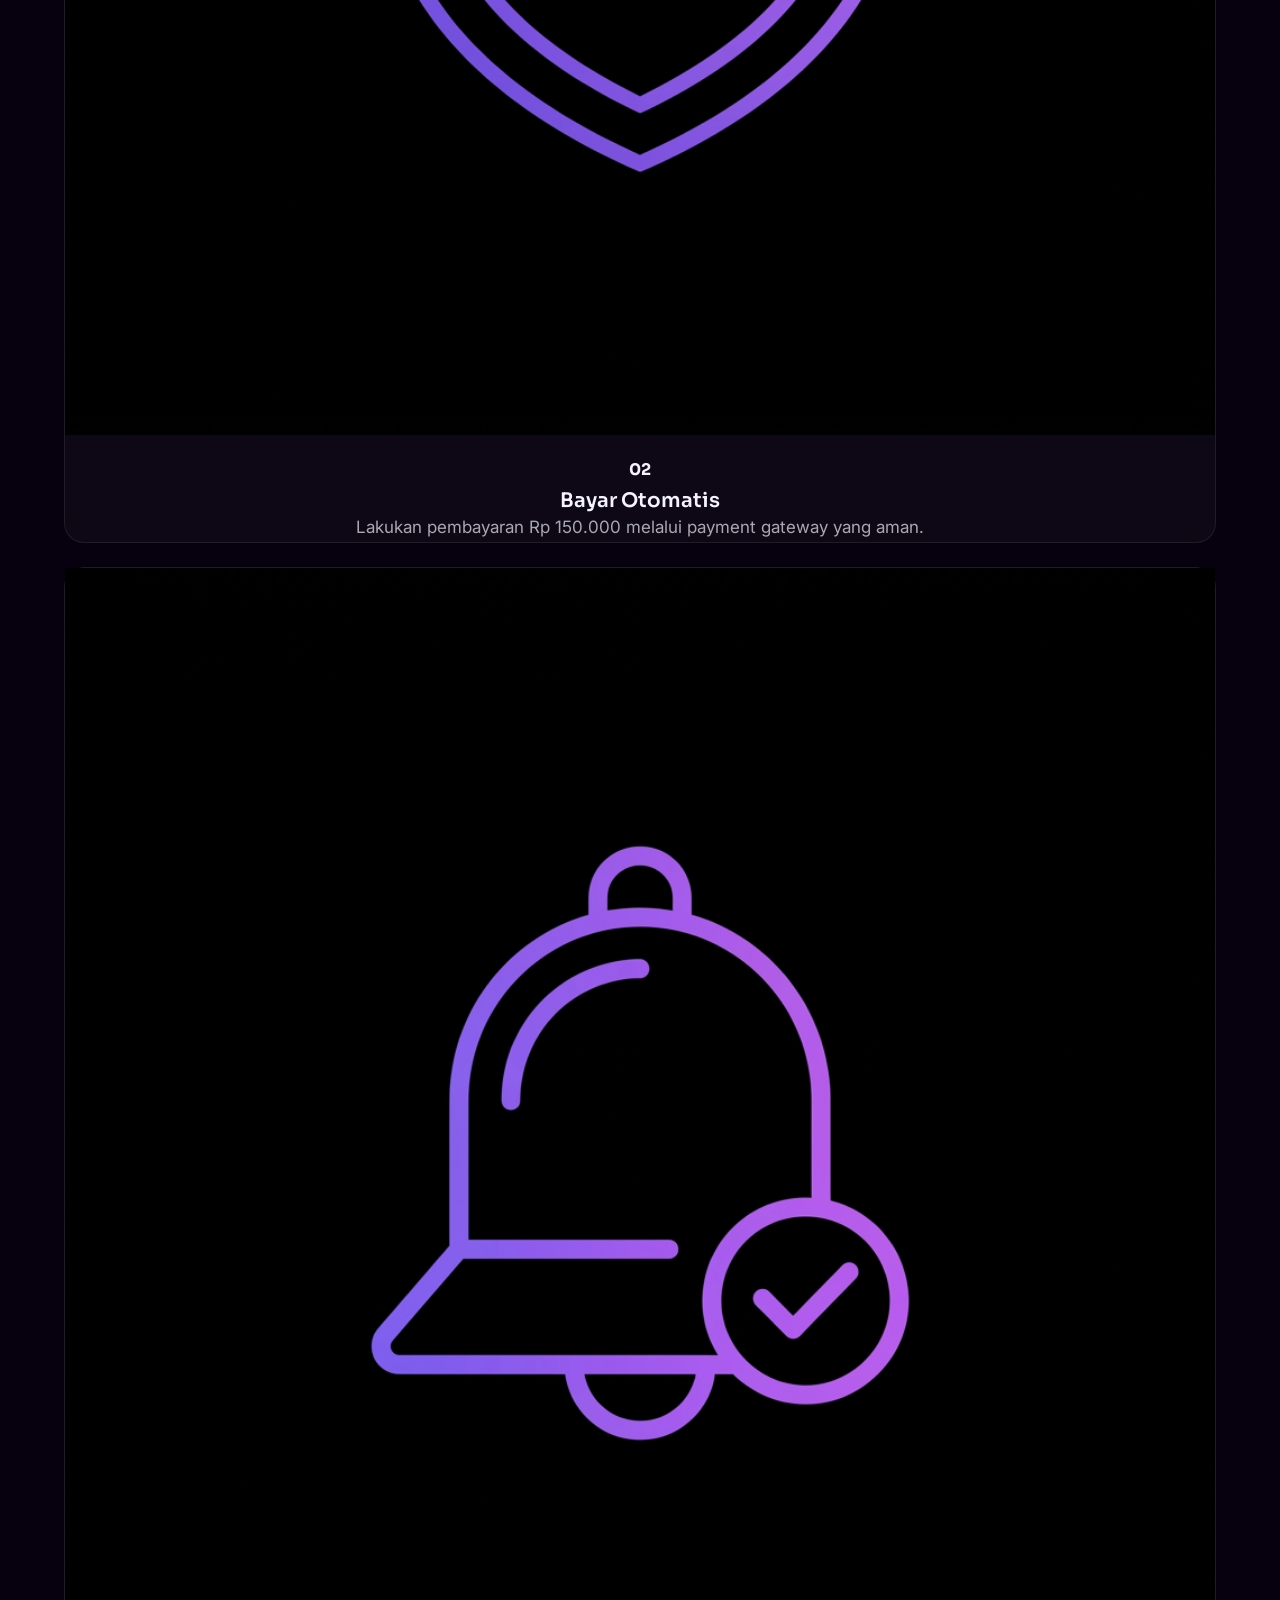
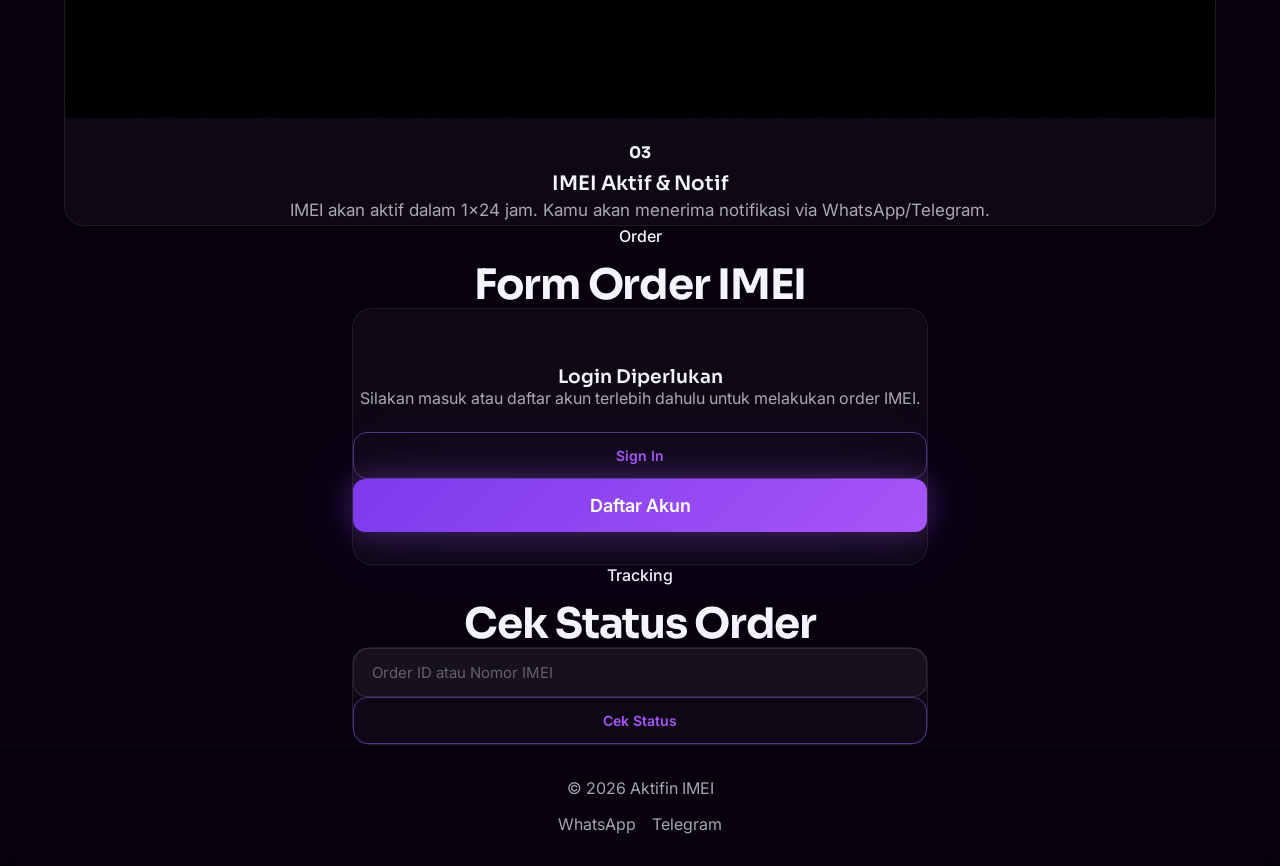
==== commit c14cc42d: "fix: load .env.js before Supabase and add .nojekyll - Move .env.js?v=1 to <head> as first script so " ====
--- a/index.html
+++ b/index.html
@@ -33,6 +33,9 @@
       }
     }
   </script>
+
+  <!-- Environment config: loaded first so window.ENV is available to all scripts -->
+  <script src=".env.js?v=1"></script>
 
   <!-- Supabase -->
   <script src="https://cdn.jsdelivr.net/npm/@supabase/supabase-js@2/dist/umd/supabase.min.js"></script>
@@ -1278,7 +1281,6 @@
 
   <!-- ===================== SCRIPTS ===================== -->
   <script src="https://cdnjs.cloudflare.com/ajax/libs/qrcodejs/1.0.0/qrcode.min.js"></script>
-  <script src=".env.js"></script>
   <script src="js/supabase.js"></script>
   <script src="js/pakasir.js"></script>
   <script src="js/main.js"></script>
